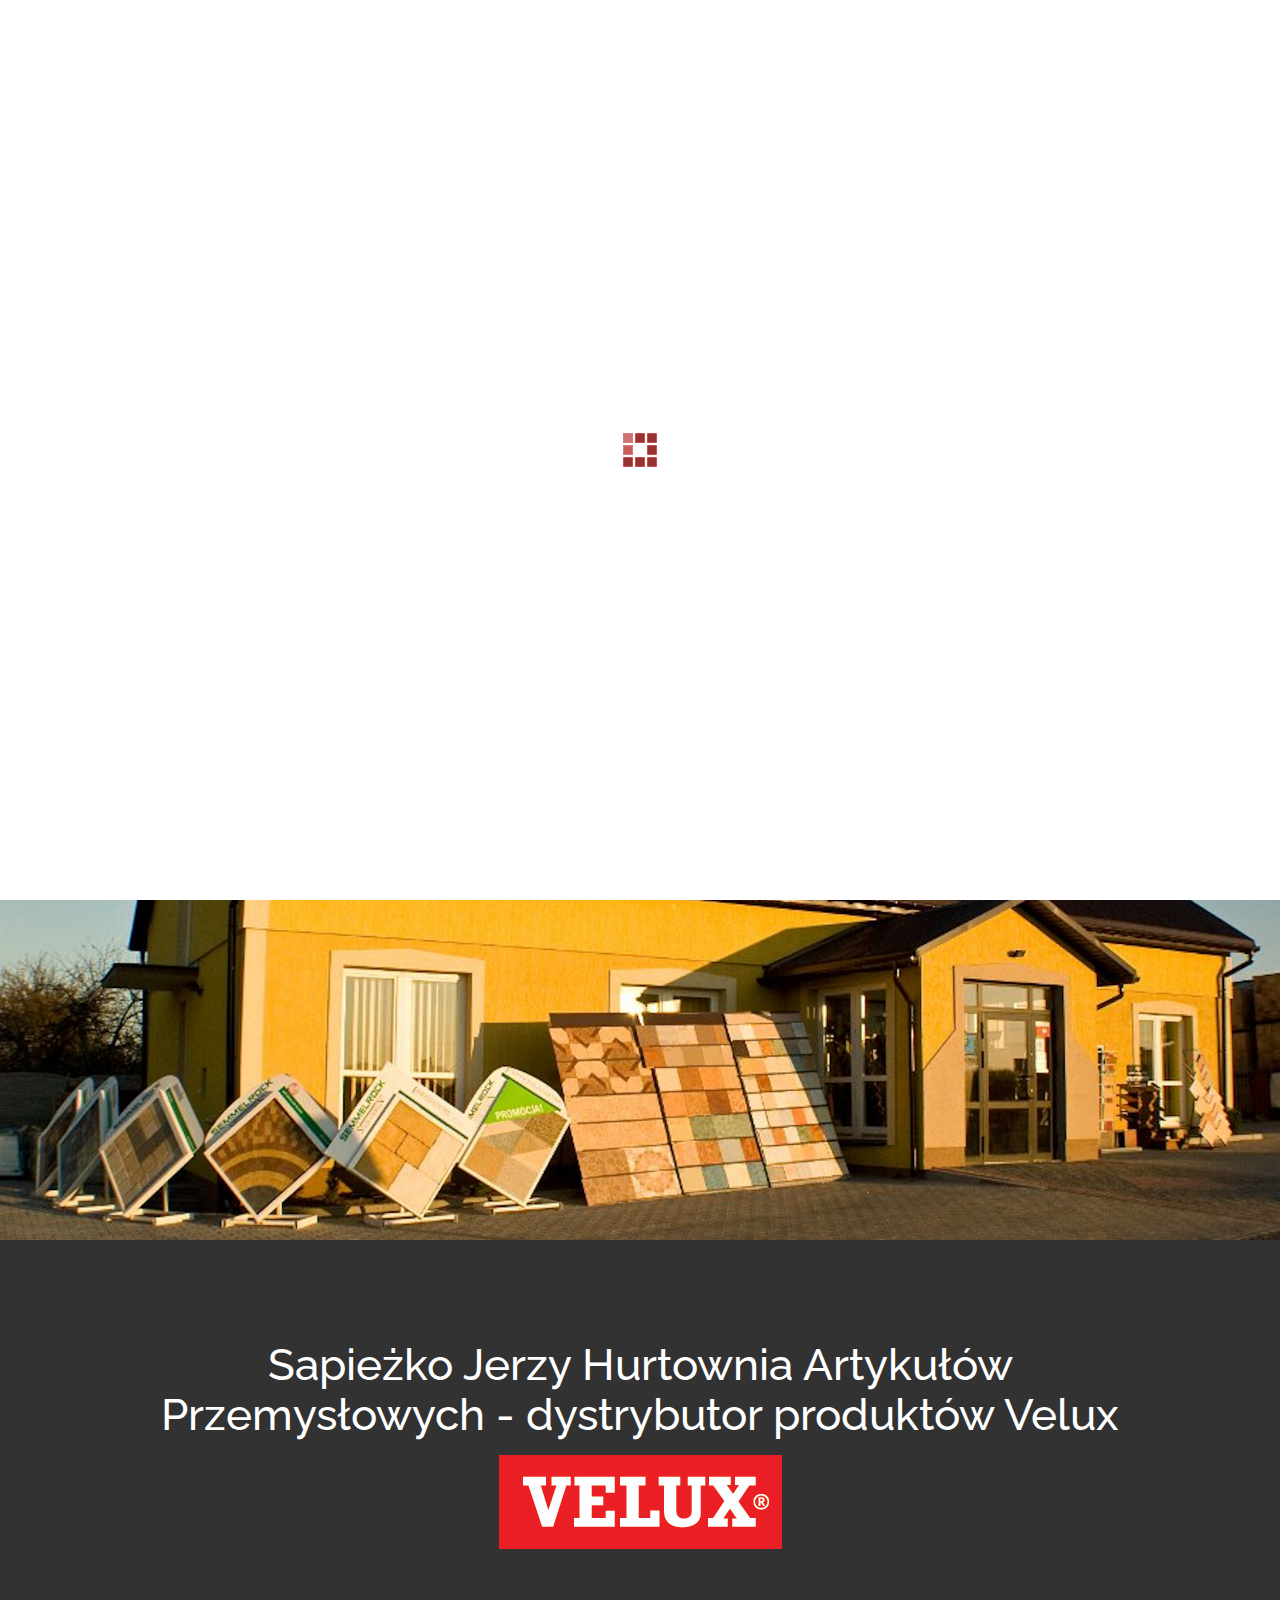
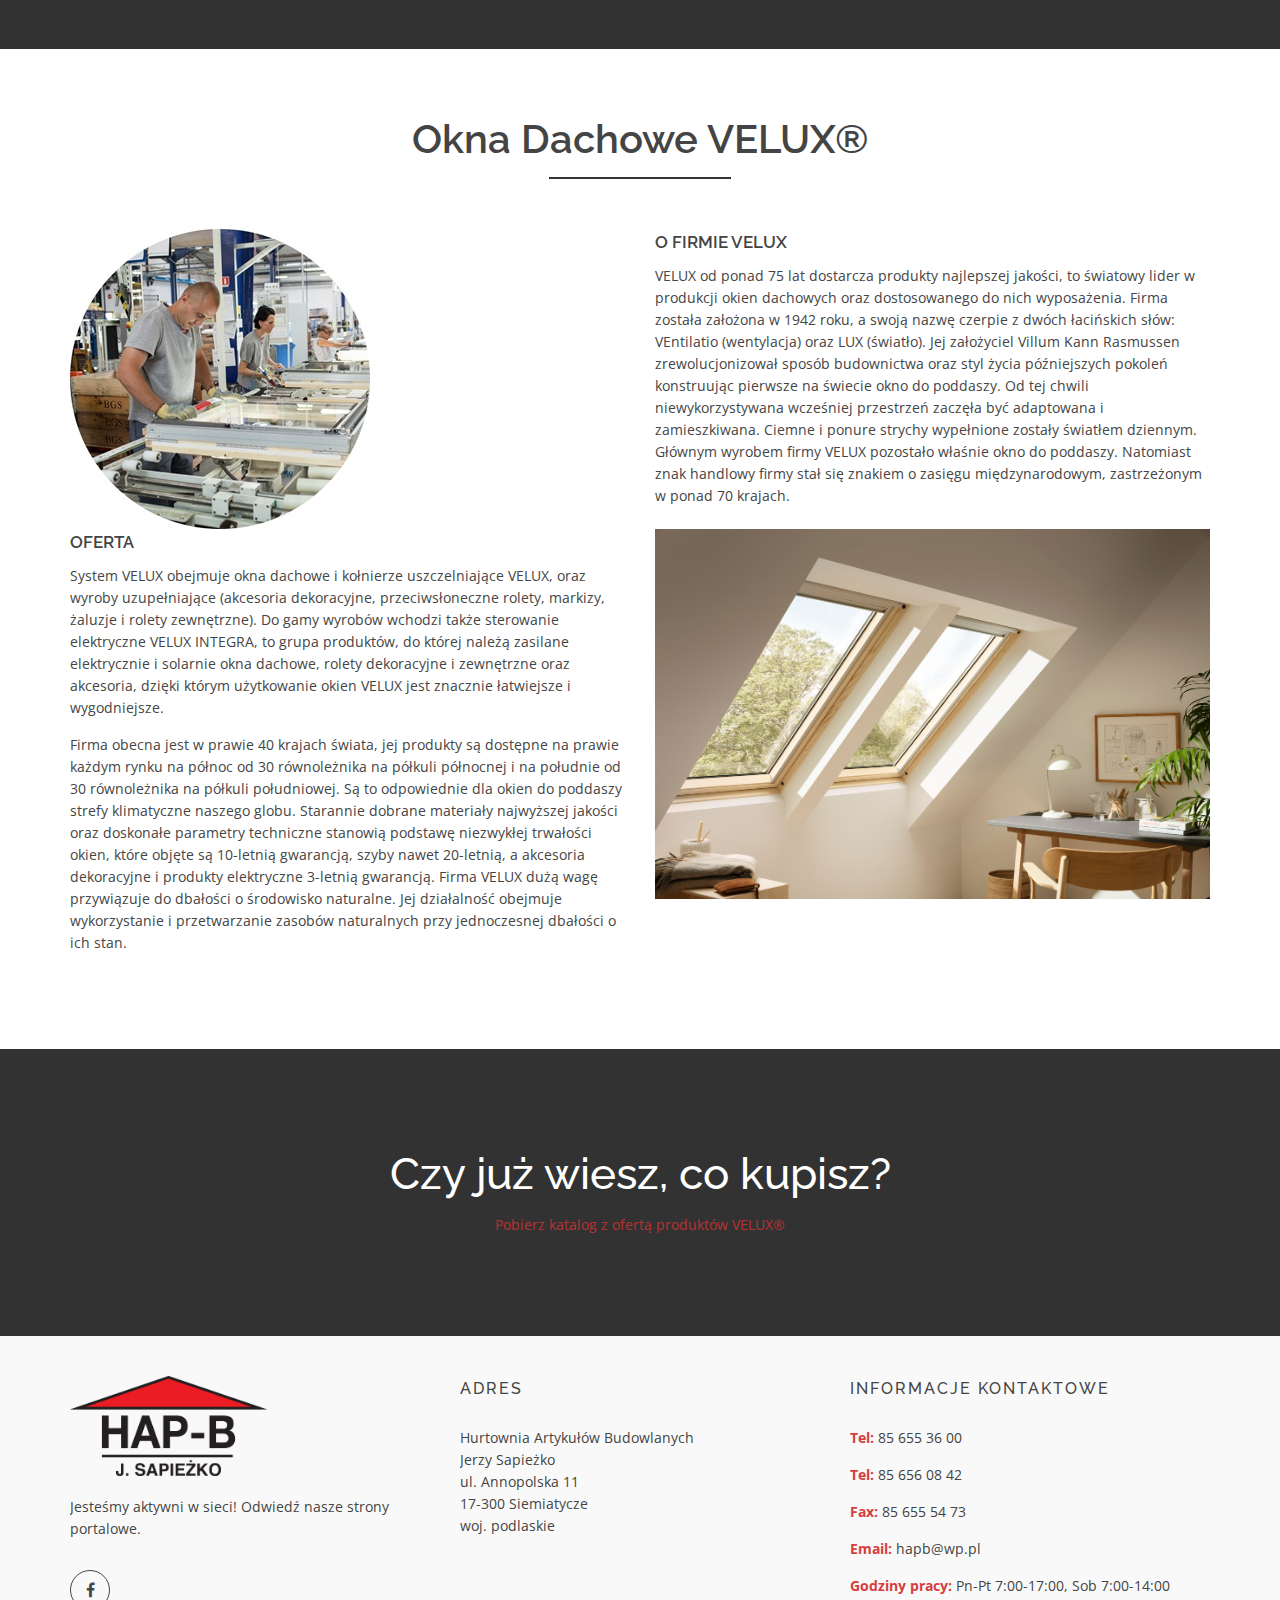
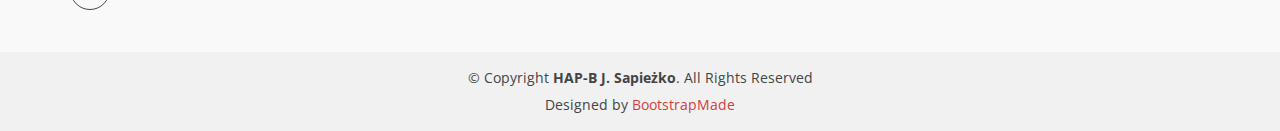
==== okna-v.html @ 8ba456d8 "Initial state of website" ====
<!doctype html>
<html lang="en">
<head>
    <meta charset="utf-8">
    <title>HAPB SAPIEŻKO SIEMIATYCZE - MATERIAŁY BUDOWLANE</title>
    <meta content="width=device-width, initial-scale=1.0" name="viewport">
    <meta content="artykuły budowlane, salon łazienek, materiały budowlane, sapieżko, Siemiatycze, materiały budowlane Siemiatycze, blacha, pokrycia dachowe, okna, drzwi, styropian, wełna, farby, mieszalnik farb Tikkurila, mieszalnik tynków Teromoogranika, producent blach trapezowych"
          name="keywords">
    <meta content="Salon łazienek oraz hurtownia artykułów przemysłowych Sapieżko Siemiatycze" name="description">

    <!-- Favicons -->
    <link href="img/favicon.png" rel="icon">
    <link href="img/apple-touch-icon.png" rel="apple-touch-icon">

    <!-- Google Fonts -->
    <link href="https://fonts.googleapis.com/css?family=Open+Sans:300,400,400i,600,700|Raleway:300,400,400i,500,500i,700,800,900"
          rel="stylesheet">

    <!-- Bootstrap CSS File -->
    <link href="lib/bootstrap/css/bootstrap.min.css" rel="stylesheet">

    <!-- Libraries CSS Files -->
    <link href="lib/nivo-slider/css/nivo-slider.css" rel="stylesheet">
    <link href="lib/owlcarousel/owl.carousel.css" rel="stylesheet">
    <link href="lib/owlcarousel/owl.transitions.css" rel="stylesheet">
    <link href="lib/font-awesome/css/font-awesome.min.css" rel="stylesheet">
    <link href="lib/animate/animate.min.css" rel="stylesheet">
    <link href="lib/venobox/venobox.css" rel="stylesheet">

    <!-- Nivo Slider Theme -->
    <link href="css/nivo-slider-theme.css" rel="stylesheet">

    <!-- Main Stylesheet File -->
    <link href="css/style.css" rel="stylesheet">

    <!-- Responsive Stylesheet File -->
    <link href="css/responsive.css" rel="stylesheet">

    <!-- =======================================================
      Theme Name: eBusiness
      Theme URL: https://bootstrapmade.com/ebusiness-bootstrap-corporate-template/
      Author: BootstrapMade.com
      License: https://bootstrapmade.com/license/
    ======================================================= -->
</head>

<body data-spy="scroll" data-target="#navbar-example">

<div id="preloader"></div>

<header>
    <!-- header-area start -->
    <div id="sticker" class="header-area">
        <div class="container">
            <div class="row">
                <div class="col-md-12 col-sm-12">
                    <!-- Navigation -->
                    <nav class="navbar navbar-default">
                        <!-- Brand and toggle get grouped for better mobile display -->
                        <div class="navbar-header">
                            <button type="button" class="navbar-toggle collapsed" data-toggle="collapse"
                                    data-target=".bs-example-navbar-collapse-1" aria-expanded="false">
                                <span class="sr-only">Toggle navigation</span>
                                <span class="icon-bar"></span>
                                <span class="icon-bar"></span>
                                <span class="icon-bar"></span>
                            </button>
                            <!-- Brand -->
                            <a class="navbar-brand page-scroll sticky-logo" href="index.html">
                                <img src="img/logo.png" alt="" title="" style="max-height:45px"></a>
                        </div>
                        <!-- Collect the nav links, forms, and other content for toggling -->
                        <div class="collapse navbar-collapse main-menu bs-example-navbar-collapse-1"
                             id="navbar-example">
                            <ul class="nav navbar-nav navbar-right">
                                <li>
                                    <a class="page-scroll" href="index.html#about">O nas</a>
                                </li>
                                <li>
                                    <a class="page-scroll" href="index.html#hurt">Hurtownia</a>
                                </li>
                                <li>
                                    <a class="page-scroll" href="index.html#salon">Salon</a>
                                </li>
                                <li class="dropdown"><a href="#" class="dropdown-toggle"
                                                        data-toggle="dropdown">Oferta<span class="caret"></span></a>
                                    <ul class="dropdown-menu" role="menu">
                                        <li><a href="okna-v.html#okna">Okna dachowe Velux</a></li>
                                    </ul>
                                </li>
                                <li>
                                    <a class="page-scroll" href="index.html#contact">Kontakt</a>
                                </li>
                            </ul>
                        </div>
                        <!-- navbar-collapse -->
                    </nav>
                    <!-- END: Navigation -->
                </div>
            </div>
        </div>
    </div>
    <!-- header-area end -->
</header>
<!-- header end -->

<!-- Start Slider Area -->
<div id="home" class="slider-area">
    <div class="bend niceties preview-2">
        <div id="ensign-nivoslider" class="slides">
            <img src="img/slider/slider1.jpg" alt="" title="#slider-direction-1"/>
            <img src="img/slider/slider2.jpg" alt="" title="#slider-direction-2"/>
        </div>

        <!-- direction 1 -->
        <div id="slider-direction-1" class="slider-direction slider-one">
            <div class="container">
                <div class="row">
                    <div class="col-md-12 col-sm-12 col-xs-12">
                        <div class="slider-content">
                            <!-- layer 1 -->
                            <div class="layer-1-1 hidden-xs wow slideInDown" data-wow-duration="2s"
                                 data-wow-delay=".2s">
                                <h2 class="title1">Budujesz-remontujesz dom lub mieszkanie?</h2>
                            </div>
                            <!-- layer 2 -->
                            <div class="layer-1-2 wow slideInUp" data-wow-duration="2s" data-wow-delay=".1s">
                                <h1 class="title2">Lepiej nie mogłeś trafić!</h1>
                            </div>
                            <!-- layer 3 -->
                            <div class="layer-1-3 hidden-xs wow slideInUp" data-wow-duration="2s" data-wow-delay=".2s">
                                <a class="ready-btn right-btn page-scroll" href="index.html#hurt">Hurtownia artykułów
                                    budowlanych</a>
                                <a class="ready-btn page-scroll" href="index.html#contact">Kontakt</a>
                            </div>
                        </div>
                    </div>
                </div>
            </div>
        </div>

        <!-- direction 2 -->
        <div id="slider-direction-2" class="slider-direction slider-two">
            <div class="container">
                <div class="row">
                    <div class="col-md-12 col-sm-12 col-xs-12">
                        <div class="slider-content text-center">
                            <!-- layer 1 -->
                            <div class="layer-1-1 hidden-xs wow slideInUp" data-wow-duration="2s" data-wow-delay=".2s">
                                <h2 class="title1">Remont łazienki?</h2>
                            </div>
                            <!-- layer 2 -->
                            <div class="layer-1-2 wow slideInUp" data-wow-duration="2s" data-wow-delay=".1s">
                                <h1 class="title2">Żaden problem z nami wyczarujesz przedsionek raju!</h1>
                            </div>
                            <!-- layer 3 -->
                            <div class="layer-1-3 hidden-xs wow slideInUp" data-wow-duration="2s" data-wow-delay=".2s">
                                <a class="ready-btn right-btn page-scroll" href="index.html#salon">Salon łazienek</a>
                                <a class="ready-btn page-scroll" href="index.html#contact">Kontakt</a>
                            </div>
                        </div>
                    </div>
                </div>
            </div>
        </div>
    </div>
</div>
<!-- End Slider Area -->

<!-- Start Wellcome Area -->
<div class="wellcome-area">
    <div class="well-bg">
        <div class="test-overly"></div>
        <div class="container">
            <div class="row">
                <div class="col-md-12 col-sm-12 col-xs-12">
                    <div class="wellcome-text">
                        <div class="well-text text-center">
                            <h2>Sapieżko Jerzy Hurtownia Artykułów Przemysłowych - dystrybutor produktów Velux</h2>
                            <img src="img/velux/logo.jpg" alt="">
                        </div>
                    </div>
                </div>
            </div>
        </div>
    </div>
</div>

<!-- Start About area -->
<div id="okna" class="faq-area area-padding">
    <div class="container">
        <div class="row">
            <div class="col-md-12 col-sm-12 col-xs-12">
                <div class="section-headline text-center">
                    <h2>Okna dachowe VELUX®</h2>
                </div>
            </div>
        </div>
        <div class="row">
            <!-- single-well start-->
            <div class="col-md-6 col-sm-6 col-xs-12">
                <div class="well-left">
                    <div class="single-well">
                        <img src="img/velux/2.jpg" alt="">
                    </div>
                </div>
            </div>
            <!-- single-well end-->
            <div class="col-md-6 col-sm-6 col-xs-12">
                <div class="well-middle">
                    <div class="single-well">
                        <h4 class="sec-head">O firmie VELUX</h4>
                        <p>VELUX od ponad 75 lat dostarcza produkty najlepszej jakości, to światowy lider w produkcji
                            okien
                            dachowych oraz dostosowanego do nich wyposażenia. Firma została założona w 1942 roku, a
                            swoją
                            nazwę czerpie z dwóch łacińskich słów: VEntilatio (wentylacja) oraz LUX (światło). Jej
                            założyciel Villum Kann Rasmussen zrewolucjonizował sposób budownictwa oraz styl życia
                            późniejszych pokoleń konstruując pierwsze na świecie okno do poddaszy. Od tej chwili
                            niewykorzystywana wcześniej przestrzeń zaczęła być adaptowana i zamieszkiwana. Ciemne i
                            ponure
                            strychy wypełnione zostały światłem dziennym. Głównym wyrobem firmy VELUX pozostało właśnie
                            okno
                            do poddaszy. Natomiast znak handlowy firmy stał się znakiem o zasięgu międzynarodowym,
                            zastrzeżonym w ponad 70 krajach.</p>
                    </div>
                </div>
            </div>
            <!-- End col-->
        </div>
        <div class="row">
            <!-- single-well end-->
            <div class="col-md-6 col-sm-6 col-xs-12">
                <div class="well-middle">
                    <div class="single-well">
                        <h4 class="sec-head">Oferta</h4>
                        <p>System VELUX obejmuje okna dachowe i kołnierze uszczelniające VELUX, oraz wyroby
                            uzupełniające
                            (akcesoria dekoracyjne, przeciwsłoneczne rolety, markizy, żaluzje i rolety zewnętrzne). Do
                            gamy
                            wyrobów wchodzi także sterowanie elektryczne VELUX INTEGRA, to grupa produktów, do której
                            należą
                            zasilane elektrycznie i solarnie okna dachowe, rolety dekoracyjne i zewnętrzne oraz
                            akcesoria,
                            dzięki którym użytkowanie okien VELUX jest znacznie łatwiejsze i wygodniejsze.</p>
                        <p>
                            Firma obecna jest w prawie 40 krajach świata, jej produkty są dostępne na prawie każdym
                            rynku na
                            północ od 30 równoleżnika na półkuli północnej i na południe od 30 równoleżnika na półkuli
                            południowej. Są to odpowiednie dla okien do poddaszy strefy klimatyczne naszego globu.
                            Starannie
                            dobrane materiały najwyższej jakości oraz doskonałe parametry techniczne stanowią podstawę
                            niezwykłej trwałości okien, które objęte są 10-letnią gwarancją, szyby nawet 20-letnią, a
                            akcesoria dekoracyjne i produkty elektryczne 3-letnią gwarancją. Firma VELUX dużą wagę
                            przywiązuje do dbałości o środowisko naturalne. Jej działalność obejmuje wykorzystanie i
                            przetwarzanie zasobów naturalnych przy jednoczesnej dbałości o ich stan.</p>
                    </div>
                </div>
            </div>

            <!-- single-well start-->
            <div class="col-md-6 col-sm-6 col-xs-12">
                <div class="well-left">
                    <div class="single-well">
                        <img src="img/velux/1.jpg" alt="">
                    </div>
                </div>
            </div>
            <!-- End col-->
        </div>
    </div>
</div>
<!-- End About area -->
<!-- Start Wellcome Area -->
<div class="wellcome-area">
    <div class="well-bg">
        <div class="test-overly"></div>
        <div class="container">
            <div class="row">
                <div class="col-md-12 col-sm-12 col-xs-12">
                    <div class="wellcome-text">
                        <div class="well-text text-center">
                            <h2>Czy już wiesz, co kupisz?</h2>
                                <a class="add-btn width-20"
                                   href="https://www.velux.pl/planuje/katalogi-i-broszury" target="_blank"
                                   rel="nofollow noopener noreferrer">Pobierz katalog z ofertą produktów VELUX®</a>
                        </div>
                    </div>
                </div>
            </div>
        </div>
    </div>
</div>
<!-- Start Footer bottom Area -->
<footer>
    <div class="footer-area">
        <div class="container">
            <div class="row">
                <div class="col-md-4 col-sm-4 col-xs-12">
                    <div class="footer-content">
                        <div class="footer-head">
                            <div class="footer-logo">
                                <img src="img/logo-footer.png" alt="" title="" style="max-height:100px"></a>
                            </div>
                            <p>Jesteśmy aktywni w sieci! Odwiedź nasze strony portalowe.</p>
                            <div class="footer-icons">
                                <ul>
                                    <li>
                                        <a href="https://www.facebook.com/hurtowniaSapiezko/"><i
                                                class="fa fa-facebook"></i></a>
                                    </li>
                                </ul>
                            </div>
                        </div>
                    </div>
                </div>
                <!-- end single footer -->
                <div class="col-md-4 col-sm-4 col-xs-12">
                    <div class="footer-content">
                        <div class="footer-head">
                            <h4>Adres</h4>
                            <p>Hurtownia Artykułów Budowlanych <br/>
                                Jerzy Sapieżko<br/>
                                ul. Annopolska 11<br/>
                                17-300 Siemiatycze<br/>
                                woj. podlaskie</p>
                        </div>
                    </div>
                </div>
                <!-- end single footer -->
                <div class="col-md-4 col-sm-4 col-xs-12">
                    <div class="footer-content">
                        <div class="footer-head">
                            <h4>Informacje kontaktowe</h4>
                            <div class="footer-contacts">
                                <p><span>Tel:</span> 85 655 36 00<br/>
                                <p><span>Tel:</span> 85 656 08 42<br/>
                                <p><span>Fax:</span> 85 655 54 73<br/>
                                <p><span>Email:</span> hapb@wp.pl<br/>
                                <p><span>Godziny pracy:</span> Pn-Pt 7:00-17:00, Sob 7:00-14:00</p>
                            </div>
                        </div>
                    </div>
                </div>
            </div>
        </div>
    </div>
    <div class="footer-area-bottom">
        <div class="container">
            <div class="row">
                <div class="col-md-12 col-sm-12 col-xs-12">
                    <div class="copyright text-center">
                        <p>
                            &copy; Copyright <strong>HAP-B J. Sapieżko</strong>. All Rights Reserved
                        </p>
                    </div>
                    <div class="credits">
                        <!--
                          All the links in the footer should remain intact.
                          You can delete the links only if you purchased the pro version.
                          Licensing information: https://bootstrapmade.com/license/
                          Purchase the pro version with working PHP/AJAX contact form: https://bootstrapmade.com/buy/?theme=eBusiness
                        -->
                        Designed by <a href="https://bootstrapmade.com/">BootstrapMade</a>
                    </div>
                </div>
            </div>
        </div>
    </div>
</footer>

<a href="okna-v.html#" class="back-to-top"><i class="fa fa-chevron-up"></i></a>

<!-- JavaScript Libraries -->
<script src="lib/jquery/jquery.min.js"></script>
<script src="lib/bootstrap/js/bootstrap.min.js"></script>
<script src="lib/owlcarousel/owl.carousel.min.js"></script>
<script src="lib/venobox/venobox.min.js"></script>
<script src="lib/knob/jquery.knob.js"></script>
<script src="lib/wow/wow.min.js"></script>
<script src="lib/parallax/parallax.js"></script>
<script src="lib/easing/easing.min.js"></script>
<script src="lib/nivo-slider/js/jquery.nivo.slider.js" type="text/javascript"></script>
<script src="lib/appear/jquery.appear.js"></script>
<script src="lib/isotope/isotope.pkgd.min.js"></script>

<!-- Contact Form JavaScript File -->
<script src="contactform/contactform.js"></script>

<script src="js/main.js"></script>
</body>

</html>
---- lib/venobox/venobox.css ----
/* ------ venobox.css --------*/
.vbox-overlay *, .vbox-overlay *:before, .vbox-overlay *:after{
    -webkit-backface-visibility: hidden;
    -webkit-box-sizing:border-box;
    -moz-box-sizing:border-box;
    box-sizing:border-box;

}
.vbox-overlay{
    display: -webkit-flex;
    display: flex;
    -webkit-flex-direction: column;
    flex-direction: column;
    -webkit-justify-content: center;
    justify-content: center;
    -webkit-align-items: center;
    align-items: center;
    position: fixed;
    left: 0;
    top: 0;
    bottom: 0;
    right: 0;
    z-index: 1040;
    -webkit-transform:translateZ(1000px);
    transform: translateZ(1000px);
    transform-style: preserve-3d;
}

/* ----- navigation ----- */
.vbox-title{
    width: 100%;
    height: 40px;
    float: left;
    text-align: center;
    line-height: 28px;
    font-size: 12px;
    padding: 6px 40px;
    overflow: hidden;
    position: fixed;
    display: none;
    left: 0;
    z-index: 1050;
}
.vbox-close{
    cursor: pointer;
    position: fixed;
    top: -1px;
    right: 0;
    width: 50px;
    height: 40px;
    padding: 6px;
    display: block;
    background-position:10px center;
    overflow: hidden;
    font-size: 24px;
    line-height: 1;
    text-align: center;
    z-index: 1050;
}
.vbox-num{
    cursor: pointer;
    position: fixed;
    left: 0;
    height: 40px;
    display: block;
    overflow: hidden;
    line-height: 28px;
    font-size: 12px;
    padding: 6px 10px;
    display: none;
    z-index: 1050;
}
/* ----- navigation ARROWS ----- */
.vbox-next, .vbox-prev{
    position: fixed;
    top: 50%;
    margin-top: -15px;
    overflow: hidden;
    cursor: pointer;
    display: block;
    width: 45px;
    height: 45px;
    z-index: 1050;
}
.vbox-next span, .vbox-prev span{
    position: relative;
    width: 20px;
    height: 20px;
    border: 2px solid transparent;
    border-top-color: #B6B6B6;
    border-right-color: #B6B6B6;
    text-indent: -100px;
    position: absolute;
    top: 8px;
    display: block;
}
.vbox-prev{
    left: 15px;
}
.vbox-next{
    right: 15px;
}
.vbox-prev span{
    left: 10px;
    -ms-transform: rotate(-135deg);
    -webkit-transform: rotate(-135deg);
    transform: rotate(-135deg);
}
.vbox-next span{
    -ms-transform: rotate(45deg);
    -webkit-transform: rotate(45deg);
    transform: rotate(45deg);
    right: 10px;
}
/* ------- inline window ------ */
.vbox-inline{
    width: 420px;
    height: 315px;
    height: 70vh;
    padding: 10px;
    background: #fff;
    margin: 0 auto;
    overflow: auto;
    text-align: left;
}
/* ------- Video & iFrames window ------ */
.venoframe{
    max-width: 100%;
    width: 100%;
    border: none;
    width: 100%;
    height: 260px;
    height: 70vh;
}
.venoframe.vbvid{
    height: 260px;
}
@media (min-width: 768px) {
    .venoframe, .vbox-inline{
        width: 90%;
        height: 360px;
        height: 70vh;
    }
    .venoframe.vbvid{
        width: 640px;
        height: 360px;
    }
}
@media (min-width: 992px) {
    .venoframe, .vbox-inline{
        max-width: 1200px;
        width: 80%;
        height: 540px;
        height: 70vh;
    }
    .venoframe.vbvid{
        width: 960px;
        height: 540px;
    }
}
/*
Please do NOT edit this part!
or at least read this note: http://i.imgur.com/7C0ws9e.gif
*/
.vbox-open{
    overflow: hidden;
}
.vbox-container{
    position: absolute;
    left: 0;
    right: 0;
    top: 0;
    bottom: 0;
    overflow-x: hidden;
    overflow-y: scroll;
    overflow-scrolling: touch;
    -webkit-overflow-scrolling: touch;
    z-index: 20;
    max-height: 100%;

}

.vbox-content{
    text-align: center;
    float: left;
    width: 100%;
    position: relative;
    overflow: hidden;
    padding: 20px 10px;
}
.vbox-container img{
    max-width: 100%;
    height: auto;
}
.figlio{
    box-shadow: 0 0 12px rgba(0,0,0,0.19), 0 6px 6px rgba(0,0,0,0.23);
    max-width: 100%;
    text-align: initial;
}
img.figlio{
    -webkit-user-select: none;
-khtml-user-select: none;
-moz-user-select: none;
-o-user-select: none;
user-select: none;
}
.vbox-content.swipe-left{
    margin-left: -200px !important;
}
.vbox-content.swipe-right{
    margin-left: 200px !important;
}
.animated{
    webkit-transition: margin 300ms ease-out;
    transition: margin 300ms ease-out;
}
.animate-in{
    opacity: 1;
}
.animate-out{
    opacity: 0;
}
/* ---------- preloader ----------
 * SPINKIT
 * http://tobiasahlin.com/spinkit/
-------------------------------- */
.sk-double-bounce,.sk-rotating-plane{width:40px;height:40px;margin:40px auto}.sk-rotating-plane{background-color:#333;-webkit-animation:sk-rotatePlane 1.2s infinite ease-in-out;animation:sk-rotatePlane 1.2s infinite ease-in-out}@-webkit-keyframes sk-rotatePlane{0%{-webkit-transform:perspective(120px) rotateX(0) rotateY(0);transform:perspective(120px) rotateX(0) rotateY(0)}50%{-webkit-transform:perspective(120px) rotateX(-180.1deg) rotateY(0);transform:perspective(120px) rotateX(-180.1deg) rotateY(0)}100%{-webkit-transform:perspective(120px) rotateX(-180deg) rotateY(-179.9deg);transform:perspective(120px) rotateX(-180deg) rotateY(-179.9deg)}}@keyframes sk-rotatePlane{0%{-webkit-transform:perspective(120px) rotateX(0) rotateY(0);transform:perspective(120px) rotateX(0) rotateY(0)}50%{-webkit-transform:perspective(120px) rotateX(-180.1deg) rotateY(0);transform:perspective(120px) rotateX(-180.1deg) rotateY(0)}100%{-webkit-transform:perspective(120px) rotateX(-180deg) rotateY(-179.9deg);transform:perspective(120px) rotateX(-180deg) rotateY(-179.9deg)}}.sk-double-bounce{position:relative}.sk-double-bounce .sk-child{width:100%;height:100%;border-radius:50%;background-color:#333;opacity:.6;position:absolute;top:0;left:0;-webkit-animation:sk-doubleBounce 2s infinite ease-in-out;animation:sk-doubleBounce 2s infinite ease-in-out}.sk-chasing-dots .sk-child,.sk-spinner-pulse,.sk-three-bounce .sk-child{background-color:#333;border-radius:100%}.sk-double-bounce .sk-double-bounce2{-webkit-animation-delay:-1s;animation-delay:-1s}@-webkit-keyframes sk-doubleBounce{0%,100%{-webkit-transform:scale(0);transform:scale(0)}50%{-webkit-transform:scale(1);transform:scale(1)}}@keyframes sk-doubleBounce{0%,100%{-webkit-transform:scale(0);transform:scale(0)}50%{-webkit-transform:scale(1);transform:scale(1)}}.sk-wave{margin:40px auto;width:50px;height:40px;text-align:center;font-size:10px}.sk-wave .sk-rect{background-color:#333;height:100%;width:6px;display:inline-block;-webkit-animation:sk-waveStretchDelay 1.2s infinite ease-in-out;animation:sk-waveStretchDelay 1.2s infinite ease-in-out}.sk-wave .sk-rect1{-webkit-animation-delay:-1.2s;animation-delay:-1.2s}.sk-wave .sk-rect2{-webkit-animation-delay:-1.1s;animation-delay:-1.1s}.sk-wave .sk-rect3{-webkit-animation-delay:-1s;animation-delay:-1s}.sk-wave .sk-rect4{-webkit-animation-delay:-.9s;animation-delay:-.9s}.sk-wave .sk-rect5{-webkit-animation-delay:-.8s;animation-delay:-.8s}@-webkit-keyframes sk-waveStretchDelay{0%,100%,40%{-webkit-transform:scaleY(.4);transform:scaleY(.4)}20%{-webkit-transform:scaleY(1);transform:scaleY(1)}}@keyframes sk-waveStretchDelay{0%,100%,40%{-webkit-transform:scaleY(.4);transform:scaleY(.4)}20%{-webkit-transform:scaleY(1);transform:scaleY(1)}}.sk-wandering-cubes{margin:40px auto;width:40px;height:40px;position:relative}.sk-wandering-cubes .sk-cube{background-color:#333;width:10px;height:10px;position:absolute;top:0;left:0;-webkit-animation:sk-wanderingCube 1.8s ease-in-out -1.8s infinite both;animation:sk-wanderingCube 1.8s ease-in-out -1.8s infinite both}.sk-chasing-dots,.sk-spinner-pulse{width:40px;height:40px;margin:40px auto}.sk-wandering-cubes .sk-cube2{-webkit-animation-delay:-.9s;animation-delay:-.9s}@-webkit-keyframes sk-wanderingCube{0%{-webkit-transform:rotate(0);transform:rotate(0)}25%{-webkit-transform:translateX(30px) rotate(-90deg) scale(.5);transform:translateX(30px) rotate(-90deg) scale(.5)}50%{-webkit-transform:translateX(30px) translateY(30px) rotate(-179deg);transform:translateX(30px) translateY(30px) rotate(-179deg)}50.1%{-webkit-transform:translateX(30px) translateY(30px) rotate(-180deg);transform:translateX(30px) translateY(30px) rotate(-180deg)}75%{-webkit-transform:translateX(0) translateY(30px) rotate(-270deg) scale(.5);transform:translateX(0) translateY(30px) rotate(-270deg) scale(.5)}100%{-webkit-transform:rotate(-360deg);transform:rotate(-360deg)}}@keyframes sk-wanderingCube{0%{-webkit-transform:rotate(0);transform:rotate(0)}25%{-webkit-transform:translateX(30px) rotate(-90deg) scale(.5);transform:translateX(30px) rotate(-90deg) scale(.5)}50%{-webkit-transform:translateX(30px) translateY(30px) rotate(-179deg);transform:translateX(30px) translateY(30px) rotate(-179deg)}50.1%{-webkit-transform:translateX(30px) translateY(30px) rotate(-180deg);transform:translateX(30px) translateY(30px) rotate(-180deg)}75%{-webkit-transform:translateX(0) translateY(30px) rotate(-270deg) scale(.5);transform:translateX(0) translateY(30px) rotate(-270deg) scale(.5)}100%{-webkit-transform:rotate(-360deg);transform:rotate(-360deg)}}.sk-spinner-pulse{-webkit-animation:sk-pulseScaleOut 1s infinite ease-in-out;animation:sk-pulseScaleOut 1s infinite ease-in-out}@-webkit-keyframes sk-pulseScaleOut{0%{-webkit-transform:scale(0);transform:scale(0)}100%{-webkit-transform:scale(1);transform:scale(1);opacity:0}}@keyframes sk-pulseScaleOut{0%{-webkit-transform:scale(0);transform:scale(0)}100%{-webkit-transform:scale(1);transform:scale(1);opacity:0}}.sk-chasing-dots{position:relative;text-align:center;-webkit-animation:sk-chasingDotsRotate 2s infinite linear;animation:sk-chasingDotsRotate 2s infinite linear}.sk-chasing-dots .sk-child{width:60%;height:60%;display:inline-block;position:absolute;top:0;-webkit-animation:sk-chasingDotsBounce 2s infinite ease-in-out;animation:sk-chasingDotsBounce 2s infinite ease-in-out}.sk-chasing-dots .sk-dot2{top:auto;bottom:0;-webkit-animation-delay:-1s;animation-delay:-1s}@-webkit-keyframes sk-chasingDotsRotate{100%{-webkit-transform:rotate(360deg);transform:rotate(360deg)}}@keyframes sk-chasingDotsRotate{100%{-webkit-transform:rotate(360deg);transform:rotate(360deg)}}@-webkit-keyframes sk-chasingDotsBounce{0%,100%{-webkit-transform:scale(0);transform:scale(0)}50%{-webkit-transform:scale(1);transform:scale(1)}}@keyframes sk-chasingDotsBounce{0%,100%{-webkit-transform:scale(0);transform:scale(0)}50%{-webkit-transform:scale(1);transform:scale(1)}}.sk-three-bounce{margin:40px auto;width:80px;text-align:center}.sk-three-bounce .sk-child{width:20px;height:20px;display:inline-block;-webkit-animation:sk-three-bounce 1.4s ease-in-out 0s infinite both;animation:sk-three-bounce 1.4s ease-in-out 0s infinite both}.sk-circle .sk-child:before,.sk-fading-circle .sk-circle:before{display:block;border-radius:100%;content:'';background-color:#333}.sk-three-bounce .sk-bounce1{-webkit-animation-delay:-.32s;animation-delay:-.32s}.sk-three-bounce .sk-bounce2{-webkit-animation-delay:-.16s;animation-delay:-.16s}@-webkit-keyframes sk-three-bounce{0%,100%,80%{-webkit-transform:scale(0);transform:scale(0)}40%{-webkit-transform:scale(1);transform:scale(1)}}@keyframes sk-three-bounce{0%,100%,80%{-webkit-transform:scale(0);transform:scale(0)}40%{-webkit-transform:scale(1);transform:scale(1)}}.sk-circle{margin:40px auto;width:40px;height:40px;position:relative}.sk-circle .sk-child{width:100%;height:100%;position:absolute;left:0;top:0}.sk-circle .sk-child:before{margin:0 auto;width:15%;height:15%;-webkit-animation:sk-circleBounceDelay 1.2s infinite ease-in-out both;animation:sk-circleBounceDelay 1.2s infinite ease-in-out both}.sk-circle .sk-circle2{-webkit-transform:rotate(30deg);-ms-transform:rotate(30deg);transform:rotate(30deg)}.sk-circle .sk-circle3{-webkit-transform:rotate(60deg);-ms-transform:rotate(60deg);transform:rotate(60deg)}.sk-circle .sk-circle4{-webkit-transform:rotate(90deg);-ms-transform:rotate(90deg);transform:rotate(90deg)}.sk-circle .sk-circle5{-webkit-transform:rotate(120deg);-ms-transform:rotate(120deg);transform:rotate(120deg)}.sk-circle .sk-circle6{-webkit-transform:rotate(150deg);-ms-transform:rotate(150deg);transform:rotate(150deg)}.sk-circle .sk-circle7{-webkit-transform:rotate(180deg);-ms-transform:rotate(180deg);transform:rotate(180deg)}.sk-circle .sk-circle8{-webkit-transform:rotate(210deg);-ms-transform:rotate(210deg);transform:rotate(210deg)}.sk-circle .sk-circle9{-webkit-transform:rotate(240deg);-ms-transform:rotate(240deg);transform:rotate(240deg)}.sk-circle .sk-circle10{-webkit-transform:rotate(270deg);-ms-transform:rotate(270deg);transform:rotate(270deg)}.sk-circle .sk-circle11{-webkit-transform:rotate(300deg);-ms-transform:rotate(300deg);transform:rotate(300deg)}.sk-circle .sk-circle12{-webkit-transform:rotate(330deg);-ms-transform:rotate(330deg);transform:rotate(330deg)}.sk-circle .sk-circle2:before{-webkit-animation-delay:-1.1s;animation-delay:-1.1s}.sk-circle .sk-circle3:before{-webkit-animation-delay:-1s;animation-delay:-1s}.sk-circle .sk-circle4:before{-webkit-animation-delay:-.9s;animation-delay:-.9s}.sk-circle .sk-circle5:before{-webkit-animation-delay:-.8s;animation-delay:-.8s}.sk-circle .sk-circle6:before{-webkit-animation-delay:-.7s;animation-delay:-.7s}.sk-circle .sk-circle7:before{-webkit-animation-delay:-.6s;animation-delay:-.6s}.sk-circle .sk-circle8:before{-webkit-animation-delay:-.5s;animation-delay:-.5s}.sk-circle .sk-circle9:before{-webkit-animation-delay:-.4s;animation-delay:-.4s}.sk-circle .sk-circle10:before{-webkit-animation-delay:-.3s;animation-delay:-.3s}.sk-circle .sk-circle11:before{-webkit-animation-delay:-.2s;animation-delay:-.2s}.sk-circle .sk-circle12:before{-webkit-animation-delay:-.1s;animation-delay:-.1s}@-webkit-keyframes sk-circleBounceDelay{0%,100%,80%{-webkit-transform:scale(0);transform:scale(0)}40%{-webkit-transform:scale(1);transform:scale(1)}}@keyframes sk-circleBounceDelay{0%,100%,80%{-webkit-transform:scale(0);transform:scale(0)}40%{-webkit-transform:scale(1);transform:scale(1)}}.sk-cube-grid{width:40px;height:40px;margin:40px auto}.sk-cube-grid .sk-cube{width:33.33%;height:33.33%;background-color:#333;float:left;-webkit-animation:sk-cubeGridScaleDelay 1.3s infinite ease-in-out;animation:sk-cubeGridScaleDelay 1.3s infinite ease-in-out}.sk-cube-grid .sk-cube1{-webkit-animation-delay:.2s;animation-delay:.2s}.sk-cube-grid .sk-cube2{-webkit-animation-delay:.3s;animation-delay:.3s}.sk-cube-grid .sk-cube3{-webkit-animation-delay:.4s;animation-delay:.4s}.sk-cube-grid .sk-cube4{-webkit-animation-delay:.1s;animation-delay:.1s}.sk-cube-grid .sk-cube5{-webkit-animation-delay:.2s;animation-delay:.2s}.sk-cube-grid .sk-cube6{-webkit-animation-delay:.3s;animation-delay:.3s}.sk-cube-grid .sk-cube7{-webkit-animation-delay:0ms;animation-delay:0ms}.sk-cube-grid .sk-cube8{-webkit-animation-delay:.1s;animation-delay:.1s}.sk-cube-grid .sk-cube9{-webkit-animation-delay:.2s;animation-delay:.2s}@-webkit-keyframes sk-cubeGridScaleDelay{0%,100%,70%{-webkit-transform:scale3D(1,1,1);transform:scale3D(1,1,1)}35%{-webkit-transform:scale3D(0,0,1);transform:scale3D(0,0,1)}}@keyframes sk-cubeGridScaleDelay{0%,100%,70%{-webkit-transform:scale3D(1,1,1);transform:scale3D(1,1,1)}35%{-webkit-transform:scale3D(0,0,1);transform:scale3D(0,0,1)}}.sk-fading-circle{margin:40px auto;width:40px;height:40px;position:relative}.sk-fading-circle .sk-circle{width:100%;height:100%;position:absolute;left:0;top:0}.sk-fading-circle .sk-circle:before{margin:0 auto;width:15%;height:15%;-webkit-animation:sk-circleFadeDelay 1.2s infinite ease-in-out both;animation:sk-circleFadeDelay 1.2s infinite ease-in-out both}.sk-fading-circle .sk-circle2{-webkit-transform:rotate(30deg);-ms-transform:rotate(30deg);transform:rotate(30deg)}.sk-fading-circle .sk-circle3{-webkit-transform:rotate(60deg);-ms-transform:rotate(60deg);transform:rotate(60deg)}.sk-fading-circle .sk-circle4{-webkit-transform:rotate(90deg);-ms-transform:rotate(90deg);transform:rotate(90deg)}.sk-fading-circle .sk-circle5{-webkit-transform:rotate(120deg);-ms-transform:rotate(120deg);transform:rotate(120deg)}.sk-fading-circle .sk-circle6{-webkit-transform:rotate(150deg);-ms-transform:rotate(150deg);transform:rotate(150deg)}.sk-fading-circle .sk-circle7{-webkit-transform:rotate(180deg);-ms-transform:rotate(180deg);transform:rotate(180deg)}.sk-fading-circle .sk-circle8{-webkit-transform:rotate(210deg);-ms-transform:rotate(210deg);transform:rotate(210deg)}.sk-fading-circle .sk-circle9{-webkit-transform:rotate(240deg);-ms-transform:rotate(240deg);transform:rotate(240deg)}.sk-fading-circle .sk-circle10{-webkit-transform:rotate(270deg);-ms-transform:rotate(270deg);transform:rotate(270deg)}.sk-fading-circle .sk-circle11{-webkit-transform:rotate(300deg);-ms-transform:rotate(300deg);transform:rotate(300deg)}.sk-fading-circle .sk-circle12{-webkit-transform:rotate(330deg);-ms-transform:rotate(330deg);transform:rotate(330deg)}.sk-fading-circle .sk-circle2:before{-webkit-animation-delay:-1.1s;animation-delay:-1.1s}.sk-fading-circle .sk-circle3:before{-webkit-animation-delay:-1s;animation-delay:-1s}.sk-fading-circle .sk-circle4:before{-webkit-animation-delay:-.9s;animation-delay:-.9s}.sk-fading-circle .sk-circle5:before{-webkit-animation-delay:-.8s;animation-delay:-.8s}.sk-fading-circle .sk-circle6:before{-webkit-animation-delay:-.7s;animation-delay:-.7s}.sk-fading-circle .sk-circle7:before{-webkit-animation-delay:-.6s;animation-delay:-.6s}.sk-fading-circle .sk-circle8:before{-webkit-animation-delay:-.5s;animation-delay:-.5s}.sk-fading-circle .sk-circle9:before{-webkit-animation-delay:-.4s;animation-delay:-.4s}.sk-fading-circle .sk-circle10:before{-webkit-animation-delay:-.3s;animation-delay:-.3s}.sk-fading-circle .sk-circle11:before{-webkit-animation-delay:-.2s;animation-delay:-.2s}.sk-fading-circle .sk-circle12:before{-webkit-animation-delay:-.1s;animation-delay:-.1s}@-webkit-keyframes sk-circleFadeDelay{0%,100%,39%{opacity:0}40%{opacity:1}}@keyframes sk-circleFadeDelay{0%,100%,39%{opacity:0}40%{opacity:1}}.sk-folding-cube{margin:40px auto;width:40px;height:40px;position:relative;-webkit-transform:rotateZ(45deg);transform:rotateZ(45deg)}.sk-folding-cube .sk-cube{float:left;width:50%;height:50%;position:relative;-webkit-transform:scale(1.1);-ms-transform:scale(1.1);transform:scale(1.1)}.sk-folding-cube .sk-cube:before{content:'';position:absolute;top:0;left:0;width:100%;height:100%;background-color:#333;-webkit-animation:sk-foldCubeAngle 2.4s infinite linear both;animation:sk-foldCubeAngle 2.4s infinite linear both;-webkit-transform-origin:100% 100%;-ms-transform-origin:100% 100%;transform-origin:100% 100%}.sk-folding-cube .sk-cube2{-webkit-transform:scale(1.1) rotateZ(90deg);transform:scale(1.1) rotateZ(90deg)}.sk-folding-cube .sk-cube3{-webkit-transform:scale(1.1) rotateZ(180deg);transform:scale(1.1) rotateZ(180deg)}.sk-folding-cube .sk-cube4{-webkit-transform:scale(1.1) rotateZ(270deg);transform:scale(1.1) rotateZ(270deg)}.sk-folding-cube .sk-cube2:before{-webkit-animation-delay:.3s;animation-delay:.3s}.sk-folding-cube .sk-cube3:before{-webkit-animation-delay:.6s;animation-delay:.6s}.sk-folding-cube .sk-cube4:before{-webkit-animation-delay:.9s;animation-delay:.9s}@-webkit-keyframes sk-foldCubeAngle{0%,10%{-webkit-transform:perspective(140px) rotateX(-180deg);transform:perspective(140px) rotateX(-180deg);opacity:0}25%,75%{-webkit-transform:perspective(140px) rotateX(0);transform:perspective(140px) rotateX(0);opacity:1}100%,90%{-webkit-transform:perspective(140px) rotateY(180deg);transform:perspective(140px) rotateY(180deg);opacity:0}}@keyframes sk-foldCubeAngle{0%,10%{-webkit-transform:perspective(140px) rotateX(-180deg);transform:perspective(140px) rotateX(-180deg);opacity:0}25%,75%{-webkit-transform:perspective(140px) rotateX(0);transform:perspective(140px) rotateX(0);opacity:1}100%,90%{-webkit-transform:perspective(140px) rotateY(180deg);transform:perspective(140px) rotateY(180deg);opacity:0}}
---- css/nivo-slider-theme.css ----
/*
Skin Name: Nivo Slider Default Theme
Skin URI: http://nivo.dev7studios.com
Description: The default skin for the Nivo Slider.
Version: 1.3
Author: Gilbert Pellegrom
Author URI: http://dev7studios.com
Supports Thumbs: true
*/


.slider-area {
  color: #fff;
  position: relative;
  text-align: center;
}

.slider-content {
  padding: 180px 60px;
}

.nivo-caption::after {
  background: #444 none repeat scroll 0 0;
  content: "";
  height: 100%;
  left: 0;
  opacity: 0.5;
  position: absolute;
  top: 0;
  width: 100%;
  z-index: -1;
}

.layer-1-2 {
  margin: 20px 0;
}

.layer-1-1 h2 {
  color: #fff;
  font-size: 32px;
  font-weight: 700;
}

.layer-1-2 h1 {
  color: #fff;
  font-size: 50px;
  font-weight: 700;
  line-height: 60px;
}

.layer-1-3 {
  margin: 50px 0 0;
}

.layer-1-3 a.ready-btn {
  border: 1px solid #fff;
  border-radius: 30px;
  color: #fff;
  cursor: pointer;
  display: inline-block;
  font-size: 17px;
  font-weight: 600;
  margin-top: 30px;
  padding: 10px 20px;
  text-align: center;
  text-transform: uppercase;
  transition: all 0.4s ease 0s;
  z-index: 222;
}

.layer-1-3 a.ready-btn:hover {
  color: #fff;
  background: #d53e3e;
  border: 1px solid #d53e3e;
  text-decoration: none;
}

.ready-btn.right-btn {
  margin-right: 15px;
  background: #d53e3e;
  border: 1px solid #d53e3e !important;
}

.ready-btn.right-btn:hover {
  background: transparent !important;
  border: 1px solid #fff !important;
}

.nivo-controlNav {
  bottom: 0;
  left: 0;
  position: absolute;
  right: 0;
  z-index: 8;
}

.nivo-directionNav {
  display: block;
}

.nivo-controlNav a {
  background: transparent none repeat scroll 0 0;
  border: 2px solid #fff;
  box-shadow: none;
  display: inline-block;
  font-size: 0;
  height: 2px;
  margin: 5px 3px;
  opacity: 1;
  text-align: center;
  text-indent: inherit;
  vertical-align: top;
  width: 20px;
}

.nivo-controlNav a:hover, .nivo-controlNav a.active {
  background: #fff none repeat scroll 0 0;
  border-color: #d53e3e;
  -moz-transform: rotate(180deg);
  -webkit-transform: rotate(180deg);
  -o-transform: rotate(180deg);
  -ms-transform: rotate(180deg);
}

/* Normal desktop :992px. */

@media (min-width: 1400px) and (max-width:1920px) {
  .slider-content {
    padding: 340px 0;
  }
}

/* Normal desktop :992px. */

@media (min-width: 992px) and (max-width: 1169px) {
  .slider-content {
    padding: 144px 0;
  }
}

/* Tablet desktop :768px. */

@media (min-width: 768px) and (max-width: 991px) {
  .slider-content {
    padding: 93px 0;
  }
  .layer-1-2 h1 {
    font-size: 22px;
    line-height: 24px;
  }
  .layer-1-3 a.ready-btn {
    font-size: 14px;
    margin-top: 20px;
    padding: 10px 20px;
  }
}

@media (max-width: 767px) {
  .nivo-directionNav {
    display: none;
  }
  .slider-content {
    padding: 46px 0px;
  }
  .layer-1-2 {
    margin: 10px 0;
  }
  .layer-1-1 h2 {
    font-size: 14px;
    line-height: 16px;
  }
  .layer-1-2 h1 {
    font-size: 14px;
    line-height: 16px;
  }
  .layer-1-3 a.ready-btn {
    font-size: 12px;
    margin-top: 10px;
    padding: 8px 10px;
  }
  .layer-1-3 {
    margin: 10px 0 0;
  }
  .nivo-controlNav {
    bottom: -8px;
  }
}

@media only screen and (min-width: 480px) and (max-width: 767px) {
  .slider-content {
    padding: 70px 0px;
  }
  .layer-1-1 h2, .layer-1-2 h1 {
    font-size: 24px;
    line-height: 30px;
  }
}

/* -------------------------------------
preview-1
---------------------------------------- */

.preview-1 .nivoSlider {
  position: relative;
  background: url(../lib/nivo-slider/img/loading.gif) no-repeat 50% 50%;
}

.preview-1 .nivoSlider img {
  position: absolute;
  top: 0px;
  left: 0px;
  display: none;
}

.preview-1 .nivoSlider a {
  border: 0;
  display: block;
}

.preview-1 .nivo-controlNav {
  text-align: center;
  padding: 20px 0;
}

.preview-1 .nivo-controlNav a {
  display: inline-block;
  width: 22px;
  height: 22px;
  background: url(../lib/nivo-slider/img/bullets.png) no-repeat;
  text-indent: -9999px;
  border: 0;
  margin: 0 2px;
}

.preview-1 .nivo-controlNav a.active {
  background-position: 0 -22px;
}

.preview-1 .nivo-directionNav a {
  display: block;
  width: 30px;
  height: 30px;
  background: url(../lib/nivo-slider/img/arrows.png) no-repeat;
  text-indent: -9999px;
  border: 0;
  opacity: 0;
  -webkit-transition: all 200ms ease-in-out;
  -moz-transition: all 200ms ease-in-out;
  -o-transition: all 200ms ease-in-out;
  transition: all 200ms ease-in-out;
}

.preview-1:hover .nivo-directionNav a {
  opacity: 1;
}

.nivo-prevNav {
  left: 15px;
}

.nivo-nextNav {
  right: 15px;
}

.preview-1 a.nivo-nextNav {
  background-position: -30px 0;
}


.preview-1 .nivo-caption {
  font-family: Helvetica, Arial, sans-serif;
}

.preview-1 .nivo-caption a {
  color: #fff;
  border-bottom: 1px dotted #fff;
}

.preview-1 .nivo-caption a:hover {
  color: #fff;
}

.preview-1 .nivo-controlNav.nivo-thumbs-enabled {
  width: 100%;
}

.preview-1 .nivo-controlNav.nivo-thumbs-enabled a {
  width: auto;
  height: auto;
  background: none;
  margin-bottom: 5px;
}

.preview-1 .nivo-controlNav.nivo-thumbs-enabled img {
  display: block;
  width: 120px;
  height: auto;
}

.preview-1 .nivo-controlNav {
  position: relative;
  z-index: 99999;
  bottom: 68px;
}

.preview-1 .nivo-controlNav a {
  border: 5px solid #fff;
  display: inline-block;
  height: 18px;
  margin: 0 5px;
  text-indent: -9999px;
  width: 18px;
  line-height: 8px;
  background: #3c3c3c;
  cursor: pointer;
  position: relative;
  z-index: 9;
  border-radius: 100%;
  opacity: 0;
  z-index: -999;
}

.preview-1:hover .nivo-controlNav a {
  opacity: 1;
  z-index: 999999;
}

.preview-1 .nivo-controlNav a:hover, .preview-1 .nivo-controlNav a.active {
  background: #000;
  cursor: pointer;
}

/* -------------------------------------
preview-2
---------------------------------------- */

.preview-2 .nivoSlider:hover .nivo-directionNav a.nivo-prevNav {
  left: 50px;
}

.preview-2 .nivoSlider:hover .nivo-directionNav a.nivo-nextNav {
  right: 50px;
}

.preview-2 .nivoSlider .nivo-directionNav a.nivo-prevNav {
  font-size: 0;
}

.preview-2 .nivoSlider .nivo-directionNav a.nivo-nextNav {
  font-size: 0;
}

.preview-2 .nivo-directionNav a.nivo-prevNav::before {
  background: rgba(0, 0, 0, 0) none repeat scroll 0 0;
  color: #ffffff;
  content: "";
  cursor: pointer;
  font: 300 50px/50px FontAwesome;
  position: absolute;
  text-align: center;
  top: 50%;
  transition: all 300ms ease-in 0s;
  z-index: 9;
  font-weight: 100;
  left: 0px;
  width: 50px;
  border: 1px solid #fff;
  border-radius: 50%;
  font-size: 30px;
}

.preview-2 .nivo-directionNav a.nivo-nextNav:hover:before, .preview-2 .nivo-directionNav a.nivo-prevNav:hover:before {
  border-color: #d53e3e;
  color: #fff;
  background: #d53e3e;
}

.preview-2 .nivo-directionNav a.nivo-nextNav::before {
  background: rgba(0, 0, 0, 0) none repeat scroll 0 0;
  border: 1px solid #fff;
  border-radius: 50%;
  color: #ffffff;
  content: "";
  cursor: pointer;
  font: 100 30px/50px FontAwesome;
  height: 50px;
  position: absolute;
  right: 0px;
  text-align: center;
  top: 50%;
  transition: all 300ms ease-in 0s;
  width: 50px;
  z-index: 9;
  font-size: 30px;
}

.niceties.preview-2 {
  position: relative;
  height: 100%;
}
---- css/style.css ----
/*
  Theme Name: eBusiness
  Theme URL: https://bootstrapmade.com/ebusiness-bootstrap-corporate-template/
  Author: BootstrapMade.com
  License: https://bootstrapmade.com/license/
*/

/*-----------------------------------------------------------------------------------
   CSS INDEX
  ===================

  1. Theme Default CSS (body, link color, section etc)
  2. Header Area
   2.1 Stick menu Area
  3. About Area
  4.Services Area
  5.Skill Area
  6.Faq Area
  7.Wellcome Area
  8.Team Area
  9.Review Area
  10.Portfolio Area
  11. Pricing Table
  12. Testimonials area
  13. Review Area
  14. Quote area
  15.Footer Area
  16.Home Page-2 Area
  17.Home Page 3  CSS
  18.Blog CSS
  17.Blog Details CSS

-----------------------------------------------------------------------------------*/

/*----------------------------------------*/
/*  1.  Theme default CSS
/*----------------------------------------*/

html, body {
  height: 100%;
}

.floatleft {
  float: left;
}

.floatright {
  float: right;
}

.alignleft {
  float: left;
  margin-right: 15px;
  margin-bottom: 15px;
}

.alignright {
  float: right;
  margin-left: 15px;
  margin-bottom: 15px;
}

.aligncenter {
  display: block;
  margin: 0 auto 15px;
}

a:focus {
  outline: 0px solid;
}

img {
  max-width: 100%;
  height: auto;
}

.fix {
  overflow: hidden;
}

p {
  margin: 0 0 15px;
  color: #444;
}

h1, h2, h3, h4, h5, h6 {
  font-family: 'Raleway', sans-serif;
  margin: 0 0 15px;
  color: #444;
  font-weight: 500;
}

h1 {
  font-size: 48px;
  line-height: 50px;
}

h2 {
  font-size: 38px;
  line-height: 40px;
}

h3 {
  font-size: 30px;
  line-height: 32px;
}

h4 {
  font-size: 24px;
  line-height: 26px;
}

h5 {
  font-size: 20px;
  line-height: 22px;
}

h6 {
  font-size: 16px;
  line-height: 20px;
}

a {
  transition: all 0.3s ease 0s;
  text-decoration: none;
  color: #b73333;
}

a:hover {
  color: #d53e3e;
  text-decoration: none;
}

a:active, a:hover {
  outline: 0 none;
}

body {
  background: #fff none repeat scroll 0 0;
  color: #444;
  font-family: 'Open Sans', sans-serif;
  font-size: 14px;
  text-align: left;
  overflow-x: hidden;
  line-height: 22px;
}

/* Back to top button */
.back-to-top {
  position: fixed;
  display: none;
  background: #d53e3e;
  color: #fff;
  padding: 6px 12px 9px 12px;
  font-size: 16px;
  border-radius: 2px;
  right: 15px;
  bottom: 15px;
  transition: background 0.5s;
}

@media (max-width: 768px) {
  .back-to-top {
    bottom: 15px;
  }
}

.back-to-top:focus {
  background: #d53e3e;
  color: #fff;
  outline: none;
}

.back-to-top:hover {
  background: #ed3c3c;
  color: #fff;
}

.clear {
  clear: both;
}

ul {
  list-style: outside none none;
  margin: 0;
  padding: 0;
}

input, select, textarea, input[type="text"], input[type="date"], input[type="url"], input[type="email"], input[type="password"], input[type="tel"], button, button[type="submit"] {
  -moz-appearance: none;
  box-shadow: none !important;
}

div#preloader {
  position: fixed;
  left: 0;
  top: 0;
  z-index: 99999;
  width: 100%;
  height: 100%;
  overflow: visible;
  background: #fff url('../img/preloader.gif') no-repeat center center;
}

::-moz-selection {
  background: #d53e3e;
  text-shadow: none;
}

::selection {
  background: #d53e3e;
  text-shadow: none;
}

.area-padding {
  padding: 70px 0px 80px;
}

.area-padding-2 {
  padding: 70px 0px 50px;
}

.padding-2 {
  padding-bottom: 90px;
}

.section-headline h2 {
  display: inline-block;
  font-size: 40px;
  font-weight: 600;
  margin-bottom: 70px;
  position: relative;
  text-transform: capitalize;
}

.section-headline h2::after {
  border: 1px solid #333;
  bottom: -20px;
  content: "";
  left: 0;
  margin: 0 auto;
  position: absolute;
  right: 0;
  width: 40%;
}

.sec-head {
  display: inline-block;
  font-size: 17px;
  font-weight: 600;
  margin-bottom: 0;
  padding: 0 0 10px;
  text-transform: uppercase;
  transition: all 0.4s ease 0s;
}

/*--------------------------------*/

/*  2. Header top Area
/*--------------------------------*/

.header-area {
  position: absolute;
  top: 0;
  left: 0;
  width: 100%;
  height: auto;
  background: rgba(0, 0, 0, 0.40);
  z-index: 9;
}

.navbar-header a.navbar-brand {
  display: inline-block;
  height: 70px;
  padding: 15px 0;
}

.main-menu ul.navbar-nav li {
  display: inline-block;
  padding: 0px 13px;
}

.main-menu ul.navbar-nav li a {
  background: rgba(0, 0, 0, 0) none repeat scroll 0 0;
  color: #fff;
  font-size: 15px;
  font-weight: 500;
  padding: 24px 0px;
  text-transform: capitalize;
  letter-spacing: 1px;
}

.main-menu ul.navbar-nav li.active > a::after {
  border: 1px solid #fff;
  bottom: 0px;
  content: "";
  left: 0;
  position: absolute;
  width: 100%;
}

.main-menu ul.navbar-nav li.active a:hover {
  background: none;
  color: #fff;
}

.main-menu ul.navbar-nav li.active a:focus {
  color: #fff;
}

.main-menu ul.navbar-nav li.active a {
  background: rgba(0, 0, 0, 0) none repeat scroll 0 0;
  color: #fff;
  position: relative;
}

.main-menu ul.navbar-nav li a:hover {
  color: #d53e3e;
}

.navbar {
  border: medium none;
  margin-bottom: 0;
}

.navbar-default {
  background: rgba(0, 0, 0, 0) none repeat scroll 0 0;
}

.main-menu ul.navbar-default .navbar-nav>.active>a, .navbar-default .navbar-nav>.active>a:hover, .navbar-default .navbar-nav>.active>a:focus {
  background: none;
  color: #333;
}

.navbar-default .navbar-toggle {
  background: rgba(0, 0, 0, 0) none repeat scroll 0 0;
  border: medium none;
  border-radius: 0;
  padding: 25px 0px;
}

.navbar-default .navbar-nav>li>a:hover, .navbar-default .navbar-nav>li>a:focus {
  background-color: transparent;
  color: #fff;
}

.navbar-default .navbar-toggle:hover, .navbar-default .navbar-toggle:focus {
  background: none;
}

.navbar-default .navbar-toggle .icon-bar {
  background-color: #fff;
  width: 30px;
  height: 2px;
}

.top-right.text-right {
  float: right;
  position: relative;
  top: 24px;
  margin-left: 20px;
}

.top-right.text-right>li {
  float: right;
  margin: 0px 8px;
}

.top-right.text-right li a {
  color: #fff;
}

.main-menu .dropdown ul {
  background: #000;
}

.main-menu .dropdown ul li {
  display: block;
}

/*--------------------------------*/

/* 2.1. Stick menu
/*--------------------------------*/

.header-area.stick {
  background-color: rgba(0, 0, 0, 1);
  height: 70px;
  position: fixed;
  top: 0;
  width: 100%;
  z-index: 1000;
}

.stick .navbar-header a.navbar-brand {
  display: inline-block;
  height: 90px;
}

.stick .navbar-brand>img {
  display: none;
}

.stick .navbar-brand.sticky-logo>img {
  display: block;
}

.sticky-logo h1 {
  color: #fff;
  padding: 0;
  margin: 0;
  font-size: 36px;
  font-weight: bold;
  line-height: 1;
}

.sticky-logo h1 span {
  color: #d53e3e;
}
.stick .main-menu ul.navbar-nav li.active > a::after {
  border: 1px solid #fff;
  bottom: 0px;
  content: "";
  left: 0;
  position: absolute;
  width: 100%;
}

.stick .main-menu ul.nav>li>a:hover {
  color: #fff;
}

.stick .main-menu ul.navbar-nav li.active a {
  background: rgba(0, 0, 0, 0) none repeat scroll 0 0;
  color: #fff;
  position: relative;
}

.stick .mainmenu ul#nav>li:hover>a, .stick .mainmenu ul#nav li .mega-menu, .stick .mainmenu ul#nav li ul.sub-menu {
  background-color: #f5f5f5;
  color: #fff;
  outline: medium none;
}

.stick .mainmenu ul#nav li:hover ul.sub-menu li a:hover, .mainmenu ul#nav li .mega-menu span>a:hover, .stick .mainmenu ul#nav li .mega-menu-shop a.mega-menu-title:hover {
  color: #fff;
}

.stick .logo {
  height: 20px;
}

.stick .logo a {
  margin-top: 0px;
}

.stick .main-menu ul.nav>li>a {
  color: #fff;
  line-height: 22px;
  padding: 24px 0px;
  text-transform: capitalize;
  letter-spacing: 1px;
}

.stick .navbar-default .navbar-toggle .icon-bar {
  background-color: #fff;
  width: 30px;
  height: 2px;
}

.stick .navbar-default .navbar-toggle {
  padding: 10px 0px;
}

/*------------------------------
  3. About Area
--------------------------------*/

.about-area {
  background-color: #f9f9f9;
}

.single-well>a {
  display: block;
}

.single-well ul li {
  color: #444;
  display: block;
  padding: 5px 0;
}

.single-well ul li i {
  color: #d53e3e;
  padding-right: 10px;
  font-size: 12px;
}

.single-well p {
  color: #444;
}

/*--------------------------------*/

/* 4.Services Area
/*--------------------------------*/

.services-icon {
  color: #444;
  display: inline-block;
  font-size: 36px;
  line-height: 36px;
  margin-bottom: 20px;
}

.section-headline.services-head>h2 {
  margin-bottom: 25px;
}

.services-details {
  padding-top: 40px;
  transition: all 0.5s ease 0s;
}

.services-details:hover h4, .services-details:hover .services-icon {
  color: #d53e3e;
}

.row.second-row {
  margin-top: 40px;
}

.section-head>h2 {
  color: #333;
}

.single-services>h4 {
  color: #444;
  font-size: 24px;
  font-weight: 500;
}

.single-services>p {
  color: #333;
  font-size: 14px;
}

/*----------------------------------------
  5.Skill Area
----------------------------------------*/

.our-skill-area {
  position: relative;
}

.our-skill-area {
  background: rgba(248, 248, 248, 0.8) url("../img/background/bg1.jpg") no-repeat fixed center top / cover;
}

.test-overly {
  background: rgba(0, 0, 0, 0.80);
  position: absolute;
  width: 100%;
  height: 100%;
}

.progress-h4 {
  color: #fff;
  font-weight: 500;
}

/*----------------------------------------
  6.Faq Area
----------------------------------------*/

.faq-details .panel-heading {
  padding: 0;
}

.panel-default>.panel-heading {
  background-color: transparent;
  border: medium none;
  color: #333;
}

.faq-details h4.check-title a {
  color: #333;
  display: block;
  font-weight: 700;
  letter-spacing: 2px;
  margin-left: 40px;
  padding: 6px 10px;
  text-decoration: none;
}

.panel-body {
  padding: 15px 15px 0px 50px;
}

.faq-details h4.check-title {
  color: #444;
  font-size: 18px;
  font-weight: 500;
  margin-bottom: 0;
}

.faq-details a span.acc-icons {
  position: relative;
}

.faq-details a span.acc-icons::before {
  color: #333;
  content: "";
  font-family: fontawesome;
  font-size: 24px;
  height: 40px;
  left: -51px;
  line-height: 39px;
  position: absolute;
  text-align: center;
  top: -10px;
  width: 42px;
}

.faq-details h4.check-title a.active, .faq-details a.active span.acc-icons::before {
  color: #d53e3e;
}

.faq-details a.active span.acc-icons::before {
  content: "";
  font-family: fontawesome;
  font-size: 24px;
  height: 40px;
  left: -51px;
  line-height: 39px;
  position: absolute;
  text-align: center;
  top: -10px;
  width: 42px;
}

.second-row {
  margin-top: 30px;
}

.event-content.head-team h4 {
  background: transparent none repeat scroll 0 0;
  color: #333;
  padding: 30px 0 10px;
  font-weight: 500;
  text-transform: capitalize;
}

.tab-menu .nav-tabs>li>a:hover {
  border-color: #eee #eee #ddd;
}

.tab-menu {
  display: block;
  text-align: center;
}

.tab-menu ul.nav {
  margin: 0;
  padding: 0;
}

.tab-menu ul.nav li {
  border: medium none;
  display: inline-block;
}

.tab-content {
  border: 1px solid #ccc;
  padding: 0 15px 15px;
}

.tab-menu ul.nav li a {
  background: rgba(0, 0, 0, 0) none repeat scroll 0 0;
  border-radius: 0;
  color: #444;
  display: block;
  font-weight: 500;
  margin-right: 5px;
  padding: 10px 20px;
  font-family: raleway;
  font-size: 18px;
}

.tab-menu ul li.active a, .tab-menu ul li.hover a, .tab-menu ul li.focus a {
  border-bottom: 1px solid #fff;
  color: #d53e3e !important;
}

.tab-menu .nav-tabs {
  border-bottom: none;
}

.tab-main-img a {
  position: relative;
  display: block;
}

.tab-main-img a:hover span.events-offer {
  height: 20%;
}

.tab-main-img a span.events-offer {
  background: rgba(0, 0, 0, 0.8) none repeat scroll 0 0;
  bottom: 0;
  color: #fff;
  content: "";
  font-size: 20px;
  font-weight: 700;
  height: 0%;
  left: 0;
  line-height: 70px;
  padding: 0;
  position: absolute;
  text-align: left;
  transition: all 0.5s ease 0s;
  width: 100%;
  padding: 0px 10px;
}

/*----------------------------------------
 7.Wellcome Area Css
----------------------------------------*/

.wellcome-area {
  background: rgba(248, 248, 248, 0.8) url("../img/background/bg1.jpg");
  background-size: cover;
  background-position: center top;
  background-repeat: no-repeat;
  background-attachment: fixed;
}

.well-bg {
  position: relative;
}

.wellcome-text {
  margin: 70px 0;
  padding: 30px 40px;
}

.well-text>h2 {
  color: #fff;
  font-size: 44px;
  font-weight: 500;
  line-height: 50px;
}

.well-text p {
  font-size: 18px;
  font-style: italic;
  color: #fff;
}

.wellcome-text .section-headline p {
  margin-bottom: 0;
}

.subs-fields {
  border: 1px solid #fff;
  display: inline-block;
  height: 52px;
  margin-top: 30px;
  width: 60%;
  border-radius: 30px;
  overflow: hidden;
}

.suscribe-input input {
  background: transparent none repeat scroll 0 0;
  border: medium none;
  color: #fff;
  float: left;
  font-size: 15px;
  line-height: 24px;
  padding: 11px 15px;
  width: 70%;
  height: 50px;
}

.suscribe-input button {
  background: #d53e3e none repeat scroll 0 0;
  border: medium none;
  border-radius: 0 20px 20px 0;
  color: #fff;
  float: left;
  font-size: 20px;
  font-weight: 700;
  padding: 14px 20px;
  width: 30%;
}

.suscribe-input button:hover {
  background: #fff none repeat scroll 0 0;
  color: #d53e3e;
}

/*----------------------------------------
 8.Team Area Css
----------------------------------------*/

.team-member {
  background: rgba(0, 0, 0, 0.65) none repeat scroll 0 0;
  display: block;
  margin-right: -15px;
  padding: 10px;
  position: relative;
  overflow: hidden;
}

.team-member::before {
  background: rgba(0, 0, 0, 0) url("../img/team/team01.jpg") repeat scroll 0 0;
  content: "";
  display: block;
  height: 100%;
  left: 0;
  margin-right: -15px;
  padding: 10px;
  position: absolute;
  top: 0;
  width: 100%;
  z-index: -1;
  background-repeat: no-repeat;
  background-size: cover;
  background-position: top center;
  transition: 5s;
  transform: scale(1);
}

.team-member:hover.team-member::before {
  transform: scale(1.2);
}

.single-team-member {
  border: 1px solid #ddd;
}

.team-left-text h4 {
  color: #fff;
  font-size: 30px;
  font-weight: 700;
  text-transform: uppercase;
}

.team-left-text p {
  color: #fff;
  font-size: 17px;
  line-height: 26px;
}

.email-news {
  display: block;
  margin: 30px 0;
  overflow: hidden;
  text-align: center;
  width: 100%;
}

.email-news .email_button input {
  background: rgba(0, 0, 0, 0) none repeat scroll 0 0;
  border: 1px solid #fff;
  color: #fff;
  float: left;
  font-size: 13px;
  padding: 8px;
  width: 81%;
}

.email-news .email_button>button {
  background: rgba(0, 0, 0, 0) none repeat scroll 0 0;
  border: 1px solid #fff;
  color: #fff;
  float: left;
  font-size: 16px;
  padding: 8px 12px;
  text-align: center;
}

.email-news .email_button>button:hover {
  background: #d53e3e;
  border: 1px solid #fff;
  color: #fff;
}

.team-left-icon ul li {
  display: inline-block;
}

.team-left-icon ul li a:hover {
  color: #d53e3e;
  background: #fff;
  border: 2px solid #fff;
}

.team-left-icon ul li a {
  border: 2px solid #fff;
  color: #fff;
  display: block;
  font-size: 16px;
  height: 40px;
  line-height: 37px;
  margin: 0 3px;
  width: 40px;
}

.team-member-carousel .single-team-member {
  overflow: hidden;
  width: 100%;
}

.single-team-member:hover .team-img a:after {
  opacity: 1;
}

.single-team-member:hover .team-social-icon {
  top: 45%;
  opacity: 1;
}

.team-img {
  position: relative;
}

.team-img>a {
  display: block;
}

.team-img>a::after {
  background: rgba(0, 0, 0, 0.70);
  bottom: 0;
  content: "";
  height: 100%;
  left: 0;
  position: absolute;
  transition: all 0.5s ease 0s;
  width: 100%;
  opacity: 0;
}

.team-social-icon {
  left: 50%;
  margin-left: -61px;
  opacity: 0;
  position: absolute;
  top: 30%;
  transition: 1.3s;
}

.team-social-icon ul li {
  display: inline-block;
}

.team-social-icon ul li a {
  border: 1px solid #fff;
  border-radius: 50%;
  color: #fff;
  display: block;
  font-size: 14px;
  height: 34px;
  line-height: 35px;
  margin: 0 3px;
  width: 34px;
}

.team-social-icon ul li a:hover {
  color: #fff;
  border: 1px solid #d53e3e;
  background: #d53e3e;
}

.team-content {
  padding: 10px 0px;
}

.team-content>h4, .team-content>p {
  color: #444;
  margin-bottom: 5px;
}

.team-content.head-team p {
  margin-bottom: 0;
}

.team-left-icon.text-center {
  margin-bottom: 20px;
}

.head-team h4 {
  display: inline-block;
  font-size: 25px;
  font-weight: 600;
  padding-bottom: 10px;
  text-transform: uppercase;
}

/*--------------------------------*/

/*  9.review Area
/*--------------------------------*/

.reviews-area {
  background: url(../img/background/bg1.jpg);
  overflow: hidden;
  background-repeat: no-repeat;
  background-size: cover;
  background-position: top center;
  background-attachment: fixed;
  width: 100%;
  height: auto;
  position: relative;
}

.work-left-text {
  background: #d53e3e none repeat scroll 0 0;
}

.work-left-text {
  width: 50%;
}

.work-right-text {
  background: rgba(0, 0, 0, 0.8) none repeat scroll 0 0;
  float: right;
  height: 100%;
  overflow: hidden;
  padding: 71px 0;
  width: 50%;
  position: absolute;
  right: 0;
  top: 0;
}

.work-right-text h2 {
  color: #fff;
  text-transform: uppercase;
  font-size: 24px;
}

.work-right-text h5 {
  color: #fff;
  font-size: 18px;
  font-weight: 700;
  line-height: 34px;
  text-transform: uppercase;
}

.work-right-text .sus-btn {
  margin-left: 0;
  margin-top: 20px;
}

.single-awesome-4 {
  display: block;
  float: left;
  overflow: hidden;
  width: 33.33%;
}

.single-awesome-4 .add-actions {
  padding: 10px 20px;
}

/*----------------------------------------
 10.Portfolio Area Css
----------------------------------------*/

.pst-content {
  padding-left: 10px;
}

.project-menu {
  margin-bottom: 40px;
  text-align: center;
}

.project-menu li {
  display: inline-block;
}

.project-menu li a {
  background: #fff none repeat scroll 0 0;
  border: 1px solid #444;
  border-radius: 20px;
  color: #444;
  cursor: pointer;
  display: inline-block;
  font-size: 14px;
  font-weight: 500;
  margin: 0 4px;
  padding: 6px 15px;
  text-transform: capitalize;
  transition: all 0.3s ease 0s;
}

.project-menu li a.active, .project-menu li a:hover {
  border-color: #d53e3e;
  background: #d53e3e;
  color: #fff;
  text-decoration: none;
}

.single-awesome-portfolio {
  float: left;
  overflow: hidden;
  padding: 15px;
  width: 25%;
  position: relative;
}

.single-awesome-project {
  overflow: hidden;
  margin-bottom: 30px;
}

.first-item {
  margin-bottom: 30px;
}

.awesome-img {
  display: block;
  width: 100%;
  height: 100%;
  position: relative;
}

.awesome-img>a {
  display: block;
  position: relative;
}

.single-awesome-project:hover .awesome-img>a::after {
  opacity: 1;
}

.single-awesome-project:hover .add-actions {
  opacity: 1;
  bottom: 0;
}

.awesome-img>a::after {
  background: rgba(0, 0, 0, 0.7) none repeat scroll 0 0;
  content: "";
  height: 100%;
  left: 0;
  position: absolute;
  top: 0;
  width: 100%;
  opacity: 0;
  transition: 0.4s;
}

.add-actions {
  background: rgba(0, 0, 0, 0.6) none repeat scroll 0 0;
  bottom: 30px;
  display: block;
  height: 100%;
  left: 0;
  opacity: 0;
  overflow: hidden;
  padding: 10px 15px;
  position: absolute;
  transition: all 0.4s ease 0s;
  width: 100%;
}

.project-dec {
  display: block;
  height: 100%;
  width: 100%;
}

.project-dec a {
  display: block;
  height: 100%;
  width: 100%;
}

.project-dec h4 {
  margin-bottom: 5px;
}

.project-dec h4:hover {
  color: #fff;
}

.project-dec h4 {
  color: #ddd;
  font-size: 24px;
  margin-top: -45px;
  padding-top: 50%;
  text-decoration: none;
  text-transform: uppercase;
  font-weight: 800;
}

.project-dec span {
  color: #ddd;
  font-size: 13px;
}

.project-action-btn {
  display: block;
  height: 100%;
  text-align: center;
  transition: all 1s ease 0s;
  width: 100%;
}

.project-action-btn li {
  display: block;
  height: 100%;
  width: 100%;
}

.project-action-btn li a {
  display: block;
  height: 100%;
  width: 100%;
}

/*----------------------------------------*/

/* 11. Pricing Area
/*----------------------------------------*/

.pricing-area {
  background: rgba(0, 0, 0, 0.02) none repeat scroll 0 0;
}

.pri_table_list {
  border: 1px solid #ccc;
  text-align: center;
  transition: all 0.4s ease 0s;
  background: #fff;
}

.pri_table_list h3 span {
  font-size: 16px;
}

.pri_table_list ol li {
  border-bottom: 1px solid #ccc;
  color: #666;
  padding: 12px 15px;
  position: relative;
  text-align: left;
}

.pri_table_list li.check.cross::after {
  content: "\f00d";
  font-family: fontawesome;
  font-size: 14px;
  position: absolute;
  right: 50px;
  top: 12px;
  color: indianred;
}

.pri_table_list li.check::after {
  content: "\f00c";
  font-family: fontawesome;
  font-size: 14px;
  position: absolute;
  right: 50px;
  top: 12px;
  color: #d53e3e;
}

.pri_table_list button {
  background: #444 none repeat scroll 0 0;
  border: 1px solid #444;
  color: #fff;
  margin-bottom: 25px;
  padding: 10px 35px;
  text-transform: uppercase;
  transition: all 0.4s ease 0s;
  border-radius: 30px;
}

.pri_table_list>h3 {
  color: #333;
  font-size: 24px;
  font-weight: 700;
  line-height: 25px;
  padding: 30px 0 20px;
  text-transform: uppercase;
  transition: all 0.4s ease 0s;
}

.pri_table_list ol {
  list-style: outside none none;
  margin: 0;
  padding: 0 0 25px;
}

.pri_table_list.active {
  transition: all 0.4s ease 0s;
  position: relative;
  overflow: hidden;
}

.saleon {
  background: #d53e3e none repeat scroll 0 0;
  color: #fff;
  font-size: 13px;
  font-weight: 700;
  left: -26px;
  padding: 2px 25px;
  position: absolute;
  text-transform: uppercase;
  top: 16px;
  transform: rotate(-45deg);
  -webkit-transform: rotate(-45deg);
  -ms-transform: rotate(-45deg);
  -o-transform: rotate(-45deg);
  -moz-transform: rotate(-45deg);
}

.pri_table_list>button:hover {
  background-color: #fff;
  border: 1px solid #333;
  color: #333;
}

.active>h3 {
  background: #f5f5f5 none repeat scroll 0 0;
  color: #333;
  transition: all 0.4s ease 0s;
}

.active>button {
  background: #d53e3e none repeat scroll 0 0;
  border: 1px solid #d53e3e;
  color: #fff;
  transition: 0.4s;
}

.active>button:hover {
  background: #333 none repeat scroll 0 0;
  border: 1px solid #333;
  color: #fff;
  transition: 0.4s;
}

/*----------------------------------------
 12.Testimonial Area Css
----------------------------------------*/

.testimonials-area {
  background: rgba(0, 0, 0, 0) url("../img/background/slider1.jpg") no-repeat fixed center top / cover;
  height: auto;
  width: 100%;
}

.testi-inner {
  position: relative;
  width: 100%;
  height: auto;
  z-index: 1;
}

.testi-overly {
  background: rgba(0, 0, 0, 0.7) none repeat scroll 0 0;
  height: 100%;
  left: 0;
  position: absolute;
  top: 0;
  width: 100%;
  z-index: -1;
}

.quate {
  border: 1px dotted #fff;
  border-radius: 50%;
  color: #fff;
  display: inline-block;
  font-size: 24px;
  height: 70px;
  line-height: 70px;
  width: 70px;
}

.quate:hover {
  color: #fff;
}

.testi-img img {
  border: 1px dotted rgba(0, 0, 0, 0.05);
  border-radius: 2px;
  height: 80px;
  margin: 0 auto;
  padding: 5px;
  transition: background 0.6s ease-out 0s;
  width: 80px !important;
}

.testi-text p {
  color: #fff;
  font-size: 16px;
  line-height: 1.5em;
  margin: 20px 0;
  letter-spacing: 1px;
}

.testi-text h6 {
  color: #fff;
  font-size: 20px;
}

.testimonial-carousel.owl-carousel.owl-theme .owl-controls .owl-dots div.owl-dot>span {
  background: #fff none repeat scroll 0 0;
  display: inline-block;
  height: 8px;
  width: 8px;
  -moz-transition: 0.4s;
  -webkit-transition: 0.4s;
  -o-transition: 0.4s;
  -ms-transition: 0.4s;
  transition: 0.4s;
  border-radius: 50%;
}

.testimonial-carousel.owl-carousel.owl-theme .owl-controls .owl-dots {
  bottom: -30px;
  display: block;
  left: 50%;
  margin-left: -20px;
  position: absolute;
}

.testimonial-content {
  margin-bottom: 15px;
}

.testimonial-carousel.owl-carousel.owl-theme .owl-controls .owl-dots div.owl-dot {
  display: inline-block;
  margin: 0 3px;
}

.testimonial-carousel.owl-carousel.owl-theme .owl-controls .owl-dots div.owl-dot.active span {
  background: #d53e3e;
}

.testi-text.text-center>h6 {
  color: #fff;
  font-size: 20px;
  font-weight: 700;
  text-transform: uppercase;
}

.guest-rev {
  color: #ddd;
  font-size: 16px;
}

.guest-rev>a {
  color: #d53e3e;
  font-size: 14px;
}

/*--------------------------------*/

/*  13.Blog Area
/*--------------------------------*/

.blog-area {
  height: auto;
  width: 100%;
}

.blog-text h4 a {
  color: #444;
  text-decoration: none;
}

.blog-text h4 {
  color: #444;
  margin-bottom: 15px;
}

.blog-btn {
  border-bottom: 1px dotted #444;
  color: #444;
  text-decoration: none;
}

.blog-btn {
  border-bottom: 1px dotted #444;
  color: #444;
  display: inline-block;
  padding: 0 1px 5px 0;
  position: relative;
  text-decoration: none;
}

.blog-btn {
  position: relative;
}

.blog-btn::after {
  content: "\f178";
  font-family: fontawesome;
  position: absolute;
  right: -20px;
  top: 1px;
  transition: all 0.3s ease 0s;
}

.blog-btn:hover::after {
  right: -30px;
}

.blog-btn:hover {
  color: #333;
  text-decoration: none;
}

.blog_meta span.date_type i {
  margin-left: 5px;
}

.blog-meta span.comments-type {
  margin-left: 5px;
}

.blog-meta span i {
  padding-right: 10px;
}

.blog-content .blog-meta {
  border-bottom: 1px dotted #333;
}

.blog-meta {
  border-bottom: 1px dotted #fff;
  padding: 10px 0;
}

.comments-type>a, .date-type, .blog-meta span.comments-type {
  color: #333;
  letter-spacing: 1px;
  margin-right: 5px;
}

.blog-meta .comments-type i {
  padding-right: 0 !important;
}

.blog-content-right .comments-type>a, .blog-content-right .date-type, .blog-content-right .blog-meta span.comments-type, .blog-content-right .blog-text p {
  color: #fff;
  letter-spacing: 1px;
}

.single-blog .ready-btn {
  border: 1px solid #444;
  border-radius: 30px;
  color: #444;
  cursor: pointer;
  display: inline-block;
  font-size: 15px;
  font-weight: 500;
  margin-top: 10px;
  padding: 10px 20px;
  text-align: center;
  text-transform: uppercase;
  transition: all 0.4s ease 0s;
}

.single-blog .ready-btn:hover {
  border: 1px solid #d53e3e;
  color: #fff;
}

/*------------------------------
  13. Quote area
--------------------------------*/

.suscribe-area {
  background: #d53e3e none repeat scroll 0 0;
  padding: 30px 0;
}

.suscribe-text {
  display: block;
  padding: 10px 0;
}

.suscribe-text h3 {
  color: #fff;
  display: inline-block;
  font-size: 20px;
  font-weight: 600;
  margin: 0;
  text-transform: uppercase;
  letter-spacing: 2px;
}

.sus-btn {
  background: #fff none repeat scroll 0 0;
  border: 2px solid #fff;
  color: #d53e3e;
  display: inline-block;
  font-size: 16px;
  font-weight: 700;
  margin-left: 100px;
  padding: 10px 20px;
  text-decoration: none;
  text-transform: uppercase;
  border-radius: 30px;
}

.sus-btn:hover {
  background: #d53e3e none repeat scroll 0 0;
  border: 2px solid #fff;
  color: #fff;
}

/*--------------------------------*/

/*  14.Contact Area
/*--------------------------------*/

.contact-area {
  height: auto;
  width: 100%;
}

.contact-content {
  padding: 100px;
  background: #000 none repeat scroll 0 0;
}

.contact-content-right {
  padding: 100px;
}

.contact-form input[type="text"], .contact-form input[type="email"] {
  background: rgba(0, 0, 0, 0) none repeat scroll 0 0;
  border: 1px solid #ccc;
  border-radius: 0;
  color: #444;
  height: 40px;
  margin-bottom: 16px;
  padding-left: 20px;
  width: 100%;
}

.contact-form textarea  {
  background: rgba(0, 0, 0, 0) none repeat scroll 0 0;
  border: 1px solid #ccc;
  border-radius: 0;
  color: #444;
  height: 140px;
  padding: 20px;
  width: 100%;
}

.contact-form button[type="submit"] {
  background: rgba(0, 0, 0, 0) none repeat scroll 0 0;
  border: 1px solid #ccc;
  color: #444;
  font-size: 16px;
  font-weight: 700;
  margin-top: 8px;
  padding: 12px 30px;
  text-transform: uppercase;
  transition: all 0.3s ease 0s;
  border-radius: 30px;
}

.contact-form button[type=submit]:hover {
  color: #fff;
  border: 1px solid #d53e3e;
  background: #d53e3e;
}

.contact-form  #sendmessage {
  color: #d53e3e;
  border: 1px solid #d53e3e;
  display: none;
  text-align: center;
  padding: 15px;
  font-weight: 600;
  margin-bottom: 15px;
}

.contact-form #errormessage {
  color: red;
  display: none;
  border: 1px solid red;
  text-align: center;
  padding: 15px;
  font-weight: 600;
  margin-bottom: 15px;
}

.contact-form #sendmessage.show, .contact-form #errormessage.show, .contact-form .show {
  display: block;
}

#contact .form .validation {
  color: red;
  display: none;
  margin: 0 0 20px;
  font-weight: 400;
  font-size: 13px;
}

.single-icon i {
  font-size: 24px;
  width: 50px;
  height: 50px;
  border: 1px solid #444;
  line-height: 46px;
  border-radius: 50%;
  margin-bottom: 20px;
}

.single-icon p {
  font-size: 16px;
  line-height: 30px;
}

.contact-icon {
  margin-bottom: 40px;
}

#google-map {
  height: 370px;
  margin-bottom: 20px;
}

/*----------------------------------------*/

/*  15. Footer Area
/*----------------------------------------*/

.footer-area {
  padding: 40px 0;
  background: #f9f9f9;
}

.footer-head p {
  color: #444;
}

.footer-head h4 {
  color: #444;
  font-size: 16px;
  letter-spacing: 2px;
  padding-bottom: 10px;
  text-transform: uppercase;
}

.footer-logo {
  padding-bottom: 20px;
}

.footer-logo h2 {
  color: #222;
  padding: 0;
  margin: 0;
  font-size: 36px;
  font-weight: bold;
  line-height: 1;
}

.footer-logo h2 span {
  color: #d53e3e;
}

.footer-icons ul li {
  display: inline-block;
}

.footer-icons ul li a {
  border: 1px solid #444;
  color: #444;
  display: block;
  font-size: 16px;
  height: 40px;
  line-height: 38px;
  margin-right: 5px;
  text-align: center;
  width: 40px;
  border-radius: 50%;
}

.flicker-img>a {
  float: left;
  padding: 1px;
  width: 33.33%;
}

.footer-icons {
  margin-top: 30px;
}

.footer-contacts p span {
  color: #d53e3e;
  font-weight: 700;
}

.popular-tag ul li {
  display: inline-block;
}

.footer-content {
  display: block;
  overflow: hidden;
}

.popular-tag ul li a:hover, .footer-icons ul li a:hover {
  background: #d53e3e;
  border: 1px solid #d53e3e;
  color: #fff;
}

.popular-tag ul li a {
  border: 1px solid #444;
  border-radius: 30px;
  color: #444;
  display: block;
  font-size: 13px;
  font-weight: 600;
  margin: 5px 3px;
  padding: 5px 10px;
  position: relative;
  text-decoration: none;
  text-transform: capitalize;
  transition: all 0.4s ease 0s;
  width: 70px;
  text-align: center;
}

.footer-area-bottom {
  background: #f1f1f1 none repeat scroll 0 0;
  padding: 15px 0;
}

.copyright-text a:hover {
  text-decoration: underline;
  color: #d53e3e;
}

.copyright-text a {
  color: #444;
}

.copyright>p {
  margin-bottom: 0;
  color: #444;
}

.copyright a, .credits a {
  color: #d53e3e;
}

.credits {
  padding-top: 5px;
  text-align: center;
}

/*----------------------------------------*/

/*  16.Home Page 2  CSS
/*----------------------------------------*/

.header-bg {
  background: url(../img/slider/slider1.jpg);
  background-repeat: no-repeat;
  background-size: cover;
  background-position: top center;
  background-attachment: fixed;
}

.header-bg.home-2 {
  width: 100%;
  height: 100%;
  position: relative;
}

.home-overly {
  background: rgba(0, 0, 0, 0.50);
  height: 100%;
  position: absolute;
  width: 100%;
}

.home-2 .layer-1-3, .home-3 .layer-1-3 {
  margin: 10px 0 0;
}

/*----------------------------------------*/

/*  17.Home Page 3  CSS
/*----------------------------------------*/

.home-video {
  height: 100%;
  left: 0;
  position: absolute;
  top: 0;
  width: 100%;
  z-index: -1;
}

.header-image.home-3 {
  width: 100%;
  height: 100%;
  position: relative;
}

.table {
  width: 100%;
  height: 100%;
  display: table;
}

.table-cell {
  width: 100%;
  height: 100%;
  display: table-cell;
  vertical-align: middle;
}

/*----------------------------------------
  18. Blog page
----------------------------------------*/

.page-area {
  position: relative;
}

.blog-page .banner-box {
  margin-bottom: 40px;
}

.search-option input {
  border: medium none;
  padding: 6px 15px;
  width: 80%;
}

.search-option {
  border: 1px solid #ccc;
  height: 42px;
  margin-bottom: 30px;
}

.search-option button {
  background: transparent none repeat scroll 0 0;
  border: medium none;
  font-size: 20px;
  padding: 8px 23px;
}

.search-option button:hover {
  color: #d53e3e;
}

.left-blog h4 {
  border-bottom: 1px solid #ddd;
  color: #444;
  font-size: 17px;
  font-weight: 500;
  margin-bottom: 0;
  padding: 15px 10px;
  text-transform: uppercase;
}

.left-blog {
  background: #f9f9f9 none repeat scroll 0 0;
  margin-bottom: 30px;
  overflow: hidden;
  padding-bottom: 20px;
}

.left-blog li {
  border-bottom: 1px solid #ddd;
  display: block;
}

.left-blog ul li a:hover {}

.left-blog ul li a {
  color: #444;
  display: block;
  font-size: 14px;
  padding: 10px;
  text-transform: capitalize;
}

.recent-single-post {
  border-bottom: 1px solid #ddd;
  display: block;
  overflow: hidden;
  padding: 15px 10px;
}

.ready-btn {
  border: 1px solid #fff;
  border-radius: 30px;
  color: #fff;
  cursor: pointer;
  display: inline-block;
  font-size: 17px;
  font-weight: 600;
  margin-top: 30px;
  padding: 12px 40px;
  text-align: center;
  text-transform: uppercase;
  transition: all 0.4s ease 0s;
  z-index: 222;
}

.ready-btn:hover {
  color: #fff;
  background: #d53e3e;
  border: 1px solid #d53e3e;
  text-decoration: none;
}

.post-img {
  display: inline-block;
  float: left;
  padding: 0 5px;
  width: 35%;
}

.pst-content {
  display: inline-block;
  float: left;
  width: 65%;
}

.pst-content p a:hover, .left-blog ul li a:hover {
  color: #d53e3e;
}

.blog-page .single-blog {
  margin-bottom: 40px;
}

.pst-content p a {
  color: #444;
  font-size: 15px;
}

.header-bottom h1, .header-bottom h2 {
  color: #fff;
}

.blog-tags {
  padding: 1px 0;
}

.left-blog li:last-child {
  border-bottom: 0;
}

.popular-tag.left-blog ul li a:hover {
  color: #fff;
}

.popular-tag.left-side-tags.left-blog ul {
  padding: 0 10px;
}

.blog-1 .banner-box {
  margin-bottom: 30px;
}

.left-tags .left-side-tags ul li {
  border-bottom: 0;
}

.left-tags .left-side-tags ul li a {
  padding: 3px 10px;
  width: auto;
}

.left-side-tags h4 {
  margin-bottom: 15px;
}

/*----------------------------------------*/

/*  19.	Blog Details css
/*----------------------------------------*/

.post-information h2 {
  color: #363636;
  font-size: 22px;
  text-transform: uppercase;
}

.post-information {
  padding: 20px 0;
}

.post-information .entry-meta span a {
  color: #444;
  display: inline-block;
  padding: 10px 0;
}

.entry-meta span a:hover {
  color: #d53e3e;
}

.post-information .entry-meta {
  border-bottom: 1px solid #ccc;
  margin: 20px 0;
}

.post-information .entry-meta span i {
  padding: 0 10px;
}

.entry-content>p {
  color: #444;
}

.entry-meta>span {
  color: #444;
}

.entry-content blockquote {
  background: #fff none repeat scroll 0 0;
  border-left: 5px solid #d53e3e;
  font-size: 17.5px;
  font-style: italic;
  margin: 0 0 20px 40px;
  padding: 22px 20px;
}

.pagination>.active>a, .pagination>.active>span, .pagination>.active>a:hover, .pagination>.active>span:hover, .pagination>.active>a:focus, .pagination>.active>span:focus {
  background-color: #d53e3e;
  border-color: #d53e3e;
  color: #fff;
  cursor: default;
  z-index: 3;
}

.social-sharing {
  background: #fff none repeat scroll 0 0;
  border: 1px solid #ccc;
  display: block;
  margin: 30px 0;
}

.social-sharing>h3 {
  display: inline-block;
  font-size: 18px;
  margin: 0;
  padding: 20px 10px;
}

.sharing-icon {
  display: inline-block;
  float: right;
  padding: 13px 10px;
}

.sharing-icon a {
  border: 1px solid #444;
  color: #444;
  display: block;
  float: left;
  font-size: 18px;
  height: 34px;
  line-height: 30px;
  margin-left: 10px;
  text-align: center;
  width: 34px;
}

.sharing-icon a:hover {
  color: #d53e3e;
  border: 1px solid #d53e3e;
}

.single-blog .author-avatar {
  float: left;
  margin-right: 10px;
}

.single-blog .author-description h2 {
  font-size: 18px;
  margin: 0;
  padding: 0 0 5px;
}

.author-info {
  background: #fff none repeat scroll 0 0;
  float: left;
  margin: 30px 0;
  padding: 15px;
  width: 100%;
}

.single-post-comments {
  margin-bottom: 60px;
  max-width: 650px;
}

.comments-heading h3, h3.comment-reply-title {
  border-bottom: 1px solid #e8e8e9;
  color: #444;
  font-size: 18px;
  margin: 0 0 20px;
  padding: 0 0 5px;
  text-transform: uppercase;
}

.comments-list ul li {
  margin-bottom: 25px;
}

.comments-list-img {
  float: left;
  margin-right: 15px;
}

.comments-content-wrap {
  color: #42414f;
  font-size: 12px;
  line-height: 1;
  margin: 0 0 15px 80px;
  padding: 10px;
  position: relative;
}

.author-avatar {
  display: inline-block;
  float: left;
  width: 10%;
}

.author-description h2 {
  color: #777;
  font-size: 20px;
  text-transform: uppercase;
}

.author-description h2 a {
  color: #000;
}

.comments-content-wrap span b {
  margin-right: 5px
}

.comments-content-wrap span a:hover {}

span.post-time {
  margin-right: 5px
}

.comments-content-wrap p {
  color: #909295;
  line-height: 18px;
  margin-bottom: 5px;
  margin-top: 15px;
}

li.threaded-comments {
  margin-left: 50px
}

.comment-respond {
  margin-top: 60px;
}

h3.comment-reply-title {}

span.email-notes {
  color: #42414f;
  display: block;
  font-size: 12px;
  margin-bottom: 10px;
}

.comment-respond p {
  color: #444;
  margin-bottom: 5px;
}

.comment-respond input[type=text], .comment-respond input[type=email] {
  border: 1px solid #e5e5e5;
  border-radius: 0;
  height: 32px;
  margin-bottom: 15px;
  padding: 0 0 0 10px;
  width: 100%;
}

.comment-respond textarea#message-box {
  border: 1px solid #e5e5e5;
  border-radius: 0;
  max-width: 100%;
  padding: 10px;
  height: 130px;
  width: 100%;
}

.comment-respond input[type="submit"] {
  background: rgba(0, 0, 0, 0) none repeat scroll 0 0;
  border: 1px solid #d53e3e;
  border-radius: 20px;
  box-shadow: none;
  color: #444;
  display: inline-block;
  font-size: 12px;
  font-weight: 700;
  height: 40px;
  line-height: 14px;
  margin-top: 20px;
  padding: 10px 15px;
  text-shadow: none;
  text-transform: uppercase;
  transition: all 0.3s ease 0s;
  white-space: nowrap;
}

.comments-content-wrap span a {
  color: #000;
}

.comments-content-wrap span a:hover {
  color: #d53e3e;
}

.comment-respond input[type=submit]:hover {
  border: 1px solid #d53e3e;
  color: #fff;
  background: #d53e3e;
}

.single-blog .blog-pagination {
  border-top: 1px solid #e5e5e5;
  margin: 0;
  padding-top: 30px;
}

#contact-agreement {
    height: 20px;
    width:20px;
}

#contact-agreement-label {
    font-size:6px;
}

/*----------------------------------------
 .End CSS
----------------------------------------*/
---- css/responsive.css ----
@media (min-width: 1920px) {
  .work-right-text {
    padding: 150px 150px;
  }
}

/* Normal desktop :992px. */

@media (min-width: 992px) and (max-width: 1169px) {
  .slider-content {
    padding: 146px 0;
  }
  .work-right-text {
    padding: 40px 0;
  }
  .work-right-text h2 {
    font-size: 18px;
    line-height: 28px;
  }
}

/* Tablet desktop :768px. */

@media (min-width: 768px) and (max-width: 991px) {
  .main-menu ul.navbar-nav li {
    display: inline-block;
    padding: 0 8px;
  }
  .layer-1-1 h2 {
    font-size: 24px;
  }
  .layer-1-2 h1 {
    font-size: 31px;
    line-height: 38px;
    padding: 0px 30px;
  }
  .stick .main-menu ul.navbar-nav li a {
    padding: 24px 0px;
  }
  .tab-menu ul.nav li a {
    padding: 10px 16px;
  }
  .suscribe-input input {
    width: 60%;
  }
  .suscribe-input button {
    width: 40%;
  }
  .team-content.text-center>h4 {
    font-size: 20px;
  }
  .sus-btn {
    margin-left: 0;
  }
  .suscribe-text h3 {
    font-size: 16px;
    padding-right: 20px;
  }
  .work-right-text h5 {
    font-size: 14px;
    line-height: 22px;
  }
  .work-right-text {
    padding: 36px 0;
  }
  .work-right-text h2 {
    font-size: 14px;
    line-height: 22px;
  }
  .work-right-text .ready-btn {
    font-size: 13px;
    padding: 7px 20px;
    margin-top: 5px;
  }
  .single-awesome-portfolio {
    width: 33.33%;
  }
  .widget-product a img {
    display: block;
    float: none;
    width: 100%;
  }
  .widget-product .product-info {
    display: block;
    float: none;
    padding-left: 0;
    width: 100%;
    margin-top: 20px;
  }
  .map-column {
    margin-left: 0;
    padding-right: 40px;
  }
  .post-information .entry-meta {
    font-size: 13px;
    padding: 5px 0;
  }
  .post-information .entry-meta span a {
    padding: 4px 0;
  }
  .service-pic {
    margin-bottom: 30px;
    text-align: center;
  }
  .single-add-itms {
    width: 50%;
  }
  .left-sidebar-title>h4 {
    font-size: 18px;
  }
  .contact-form {
    margin-top: 0px;
  }
  .search-option input {
    width: 67%;
  }
}

/* small mobile :320px. */

@media (max-width: 767px) {

  .header-area {
    height: 60px !important;
    background: #000;
  }
  .navbar-header a.navbar-brand, .stick .navbar-header a.navbar-brand {
    display: inline-block;
    height: 60px  !important;
    padding: 9px 0;
  }
  .navbar-default .navbar-toggle, .stick .navbar-default .navbar-toggle {
    padding: 15px 0;
  }
  .nav.navbar-nav.navbar-right, .stick .nav.navbar-nav.navbar-right {
    background-color: #252525;
    padding: 0;
    margin-top: 0;
  }
  .main-menu ul.navbar-nav li, .stick .main-menu ul.navbar-nav li {
    display: block;
  }
  .main-menu ul.navbar-nav li a, .stick .main-menu ul.navbar-nav li a {
    padding: 10px 2px;
  }
  .main-menu ul.navbar-nav li.active a::after, .stick .main-menu ul.navbar-nav li.active a::after {
    border: 0px solid #fff;
  }
  .logo {
    height: inherit;
    left: 0;
    padding: 0;
    position: absolute;
    top: -6px;
    z-index: 999999;
  }
  .logo a {
    padding: 0;
  }

  .slider-area {
    margin-top: 60px;
  }

  .slider-content h2 {
    font-size: 18px !important;
    line-height: 24px !important;
  }
  .slider-content h1 {
    font-size: 20px !important;
    line-height: 26px !important;
  }

  .layer-1-3 a.ready-btn {
    padding: 8px 15px;
  }
  .section-headline h2 {
    font-size: 30px;
  }
  .well-middle .single-well {
    margin-top: 30px;
  }
  .single-skill {
    margin-bottom: 40px;
  }
  .tab-menu {
    margin-top: 30px;
  }
  .tab-menu ul.nav li a {
    padding: 8px 6px;
  }
  .wellcome-text {
    margin: 0px;
    padding: 70px 0px;
  }
  .subs-fields {
    width: 100%;
  }
  .suscribe-input input {
    width: 60%;
  }
  .suscribe-input button {
    font-size: 15px;
    padding: 14px 10px;
    width: 40%;
  }
  .section-headline h3 {
    font-size: 25px;
  }
  .well-text>h2 {
    font-size: 18px;
  }
  .well-text p {
    display: none;
  }
  .single-team-member {
    margin-bottom: 30px;
  }
  .service-right {
    width: 100%;
  }
  .service-images:hover .overly-text {
    display: none;
  }
  .portfolio-area {
    padding-top: 0px;
  }
  .project-menu li a {
    padding: 8px 12px;
    margin: 10px 4px;
  }
  .pri_table_list {
    margin-bottom: 30px;
  }
  .single-awesome-project, .portfolio-2 .single-awesome-project {
    width: 100%;
    float: none;
  }
  .single-blog {
    margin-bottom: 30px;
  }
  .sus-btn {
    margin-left: 0;
    margin-top: 30px;
  }
  .contact-form {
    margin-top: 30px;
  }
  .head-team h5 {
    font-size: 22px;
  }
  .footer-content {
    margin-bottom: 30px;
  }
  .header-bottom h1 {
    font-size: 30px;
    margin-bottom: 0;
  }
  .page-area .slider-content {
    padding: 100px 0;
  }
  .search-option input {
    width: 74%;
  }
  .header-bottom h2 {
    font-size: 20px;
    margin-bottom: 0;
  }
  li.threaded-comments {
    margin-left: 0;
  }
}

/* Large Mobile :480px. */

@media only screen and (min-width: 480px) and (max-width: 767px) {
  .submitbtn {
    float: none;
    width: 99.8%;
  }
  .icons-bottom ul li a {
    height: 40px;
    line-height: 37px;
    width: 40px;
  }
  .blog-post-dlc ul li {
    padding-left: 20px;
    padding-right: 20px;
  }
  .awesome-portfolio-content .portfolio-2 {
    width: 50%;
  }
  .gallary-details .single-awesome-portfolio {
    width: 50%;
  }
  .tab-menu ul.nav li a {
    padding: 8px 20px;
  }
}
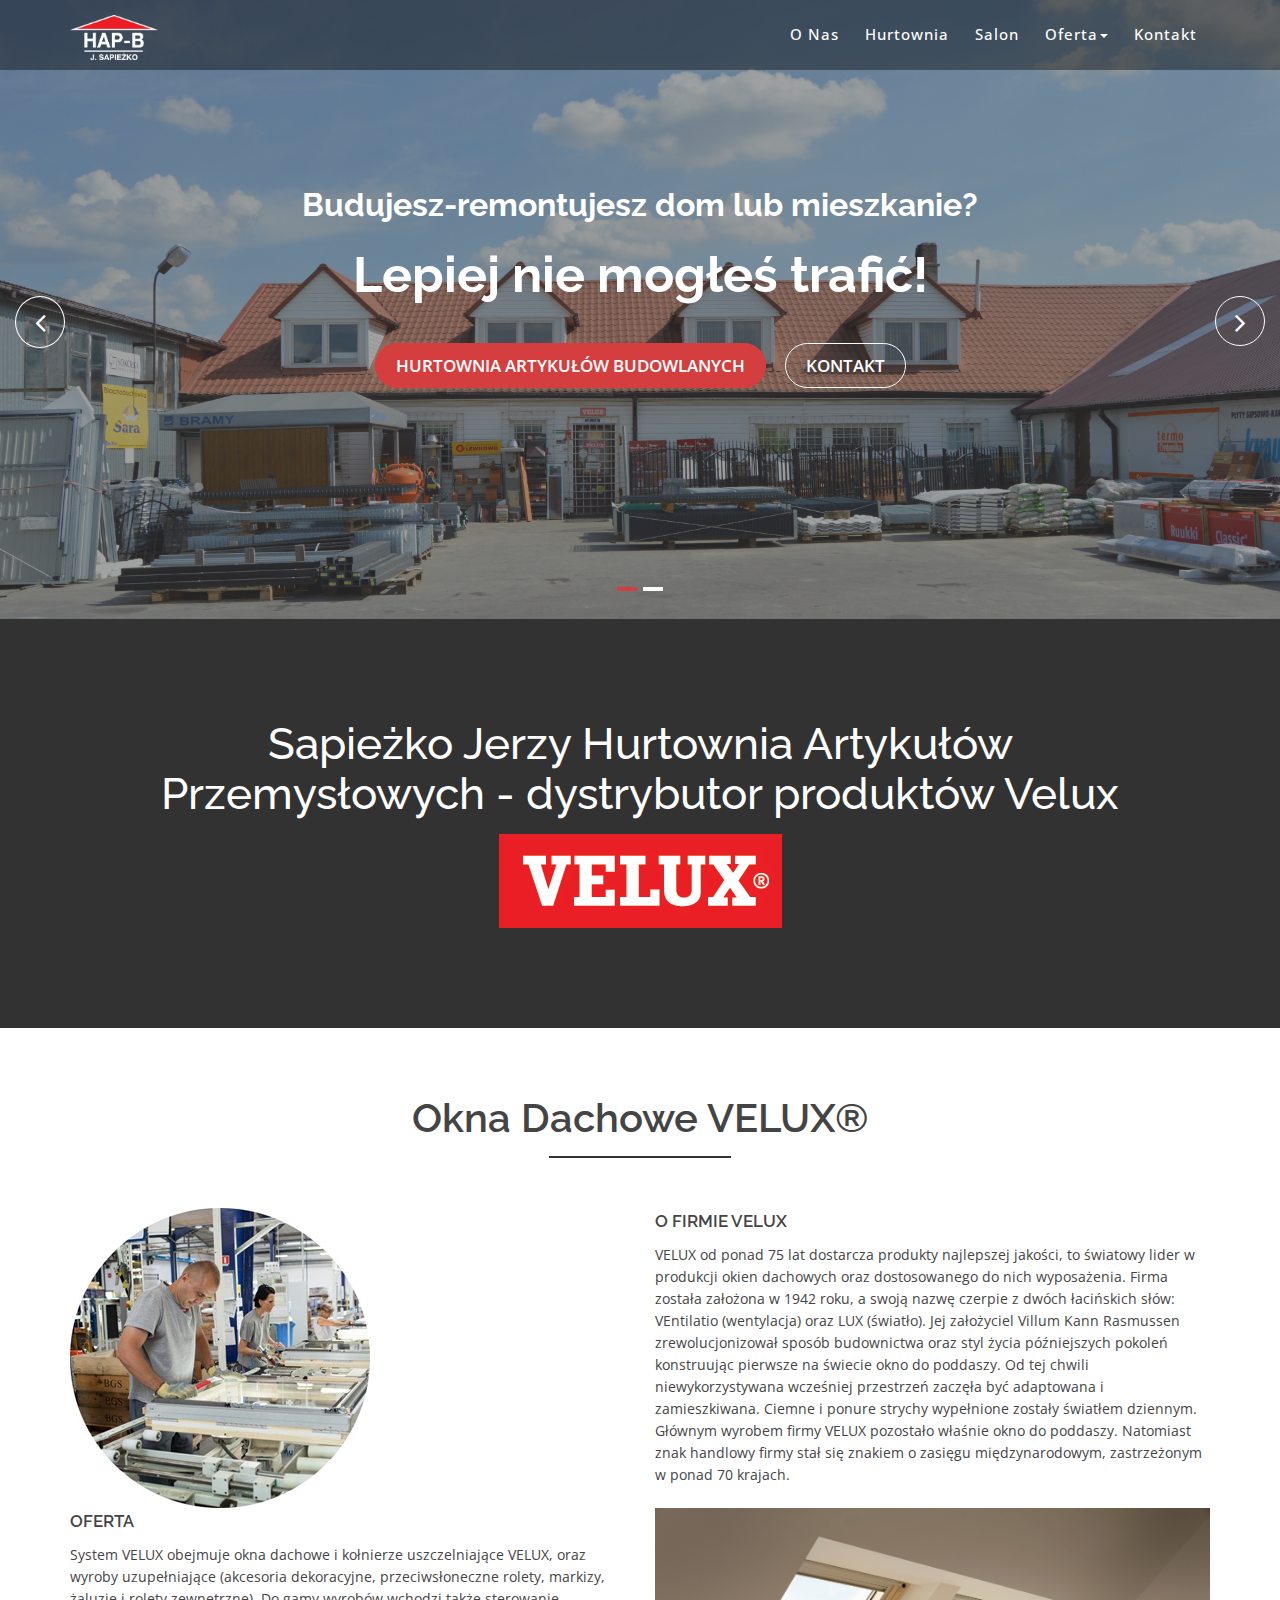
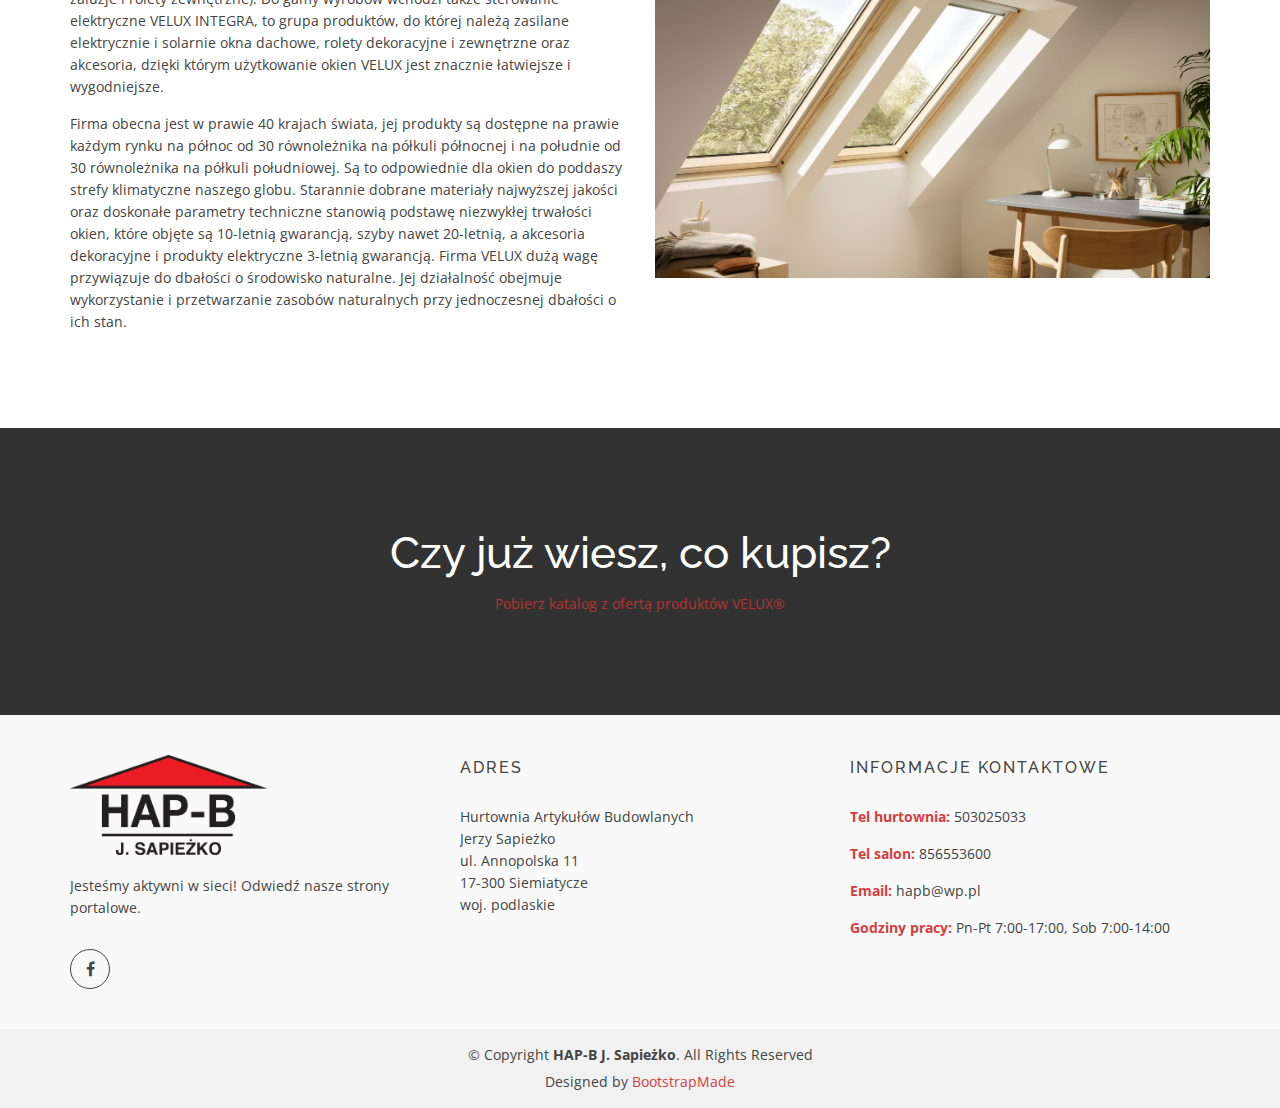
==== commit 2d11714f: "Updated with suggestion from customer" ====
--- a/okna-v.html
+++ b/okna-v.html
@@ -333,9 +333,8 @@
                         <div class="footer-head">
                             <h4>Informacje kontaktowe</h4>
                             <div class="footer-contacts">
-                                <p><span>Tel:</span> 85 655 36 00<br/>
-                                <p><span>Tel:</span> 85 656 08 42<br/>
-                                <p><span>Fax:</span> 85 655 54 73<br/>
+                                <p><span>Tel hurtownia:</span> 503025033<br/>
+                                <p><span>Tel salon:</span> 856553600<br/>
                                 <p><span>Email:</span> hapb@wp.pl<br/>
                                 <p><span>Godziny pracy:</span> Pn-Pt 7:00-17:00, Sob 7:00-14:00</p>
                             </div>
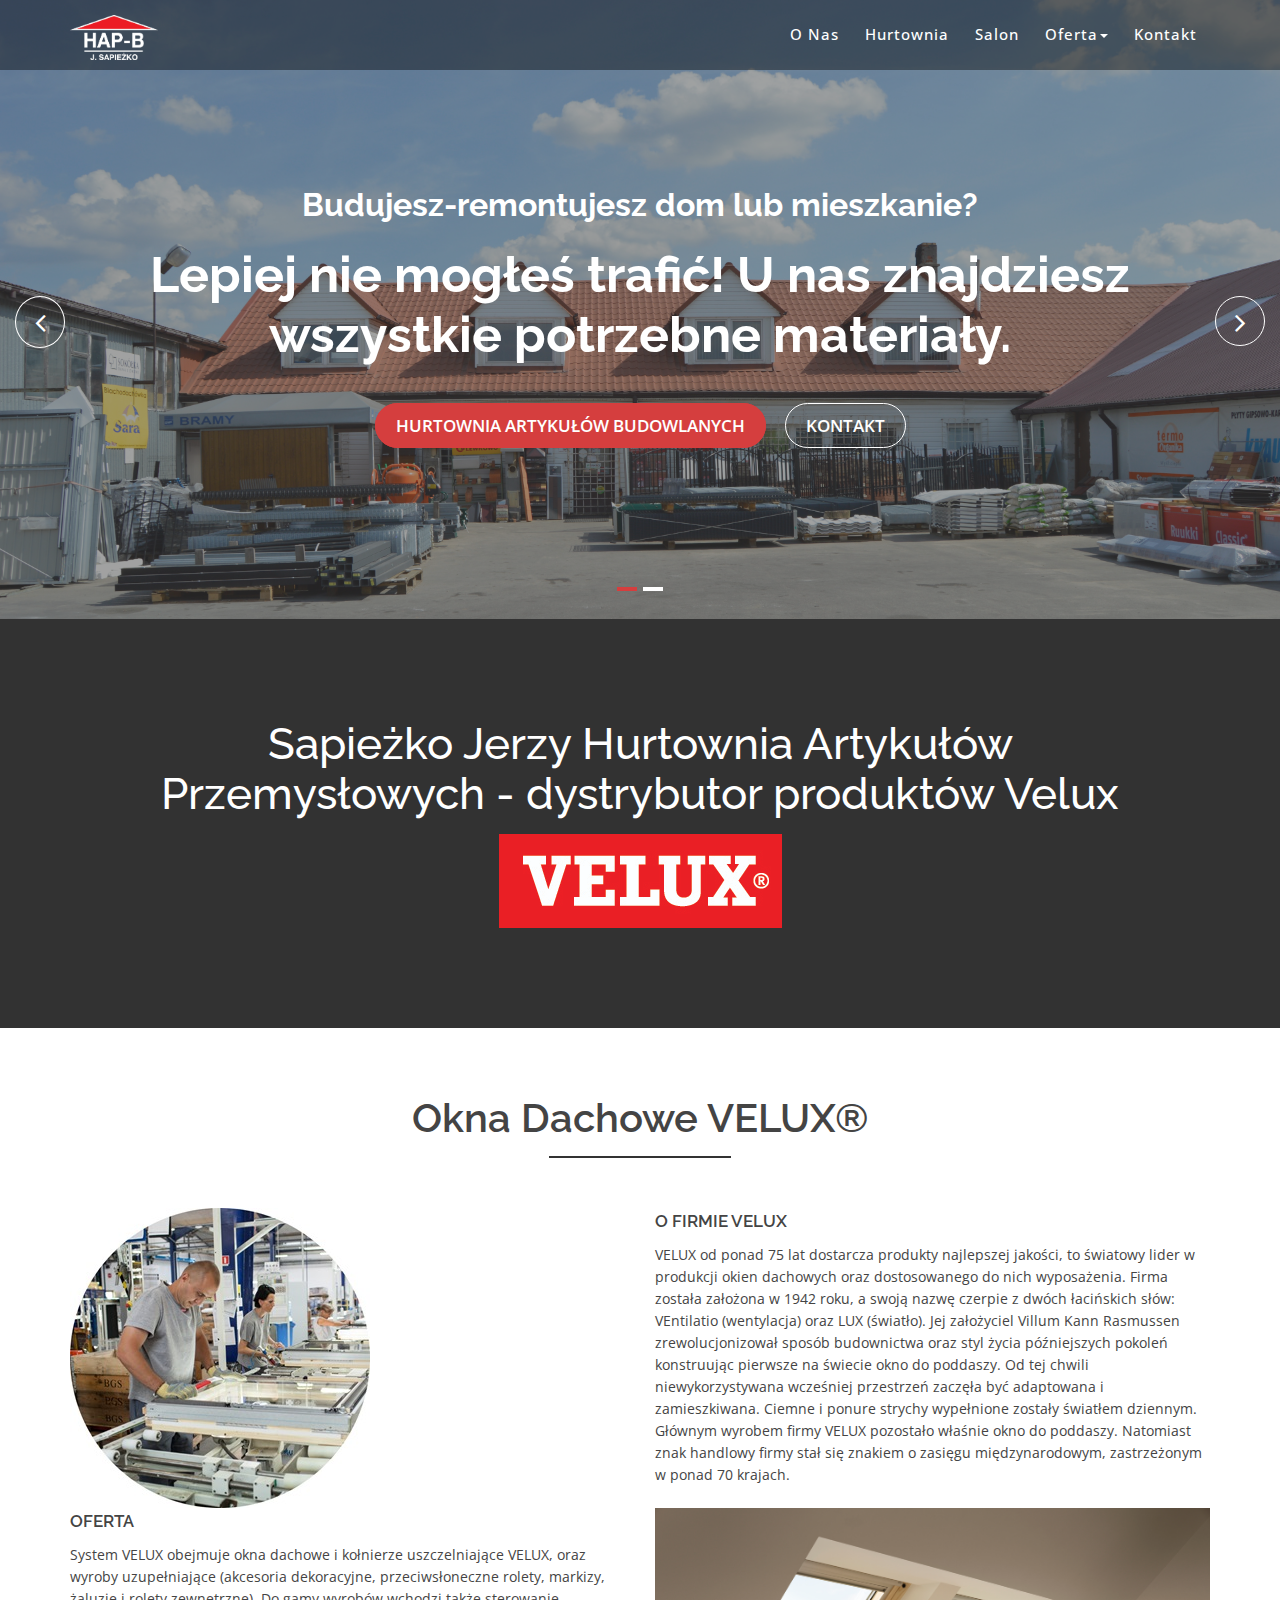
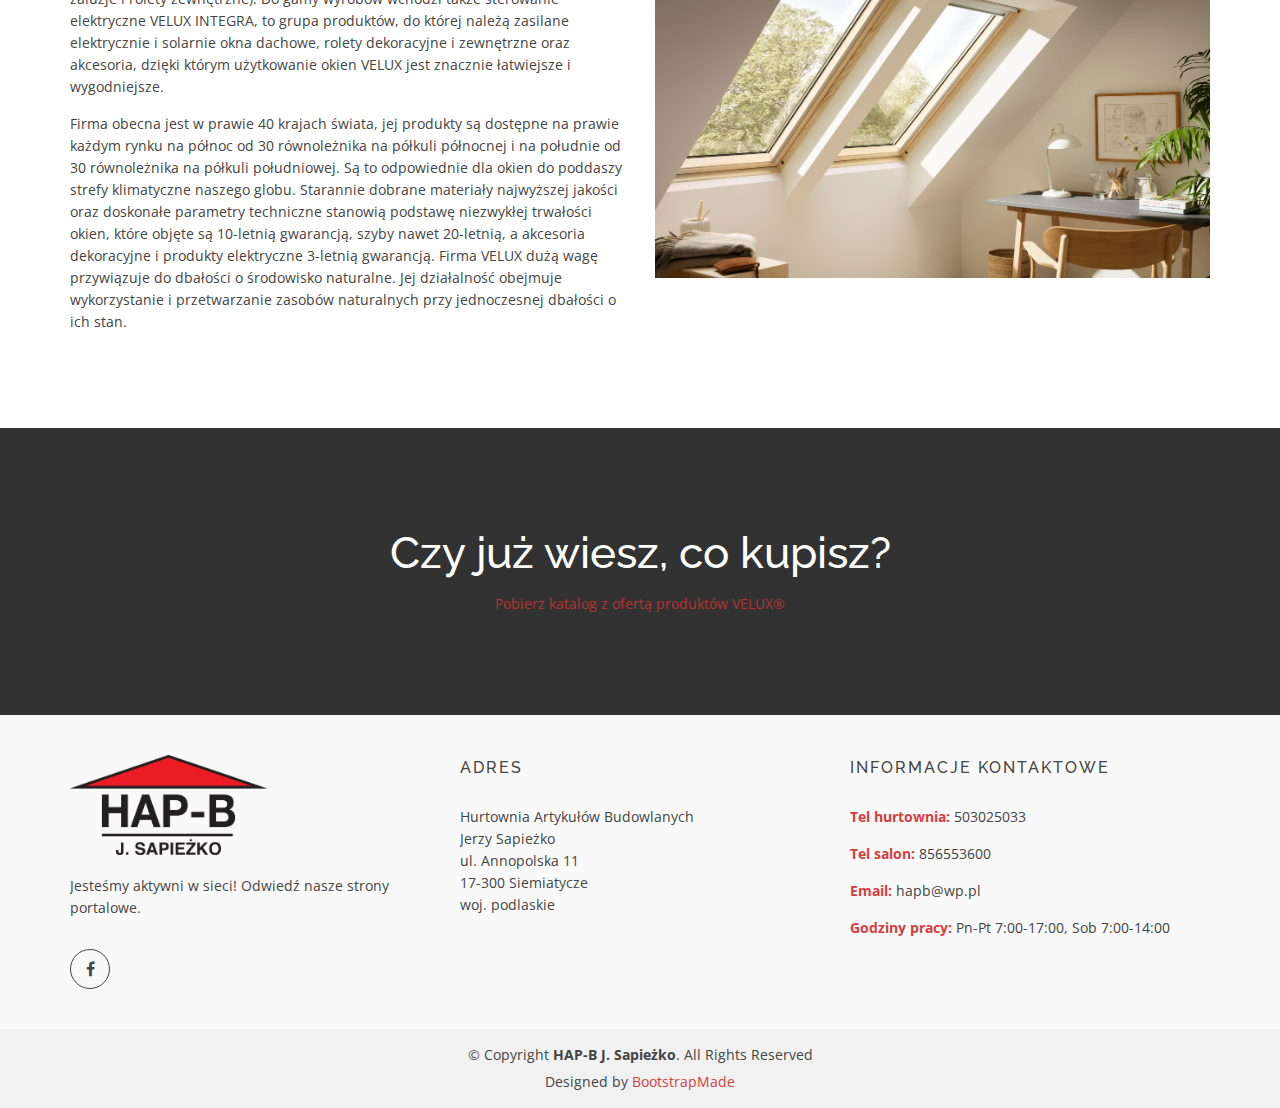
==== commit cb14e961: "Update the slider titles" ====
--- a/okna-v.html
+++ b/okna-v.html
@@ -125,13 +125,13 @@
                             </div>
                             <!-- layer 2 -->
                             <div class="layer-1-2 wow slideInUp" data-wow-duration="2s" data-wow-delay=".1s">
-                                <h1 class="title2">Lepiej nie mogłeś trafić!</h1>
+                                <h1 class="title2">Lepiej nie mogłeś trafić! U nas znajdziesz wszystkie potrzebne materiały.</h1>
                             </div>
                             <!-- layer 3 -->
                             <div class="layer-1-3 hidden-xs wow slideInUp" data-wow-duration="2s" data-wow-delay=".2s">
-                                <a class="ready-btn right-btn page-scroll" href="index.html#hurt">Hurtownia artykułów
+                                <a class="ready-btn right-btn page-scroll" href="#hurt">Hurtownia artykułów
                                     budowlanych</a>
-                                <a class="ready-btn page-scroll" href="index.html#contact">Kontakt</a>
+                                <a class="ready-btn page-scroll" href="#contact">Kontakt</a>
                             </div>
                         </div>
                     </div>
@@ -151,12 +151,12 @@
                             </div>
                             <!-- layer 2 -->
                             <div class="layer-1-2 wow slideInUp" data-wow-duration="2s" data-wow-delay=".1s">
-                                <h1 class="title2">Żaden problem z nami wyczarujesz przedsionek raju!</h1>
+                                <h1 class="title2">Żaden problem z nami wyczarujesz łazienkę swoich marzeń!</h1>
                             </div>
                             <!-- layer 3 -->
                             <div class="layer-1-3 hidden-xs wow slideInUp" data-wow-duration="2s" data-wow-delay=".2s">
-                                <a class="ready-btn right-btn page-scroll" href="index.html#salon">Salon łazienek</a>
-                                <a class="ready-btn page-scroll" href="index.html#contact">Kontakt</a>
+                                <a class="ready-btn right-btn page-scroll" href="#salon">Salon łazienek</a>
+                                <a class="ready-btn page-scroll" href="#contact">Kontakt</a>
                             </div>
                         </div>
                     </div>
@@ -165,7 +165,6 @@
         </div>
     </div>
 </div>
-<!-- End Slider Area -->
 
 <!-- Start Wellcome Area -->
 <div class="wellcome-area">
